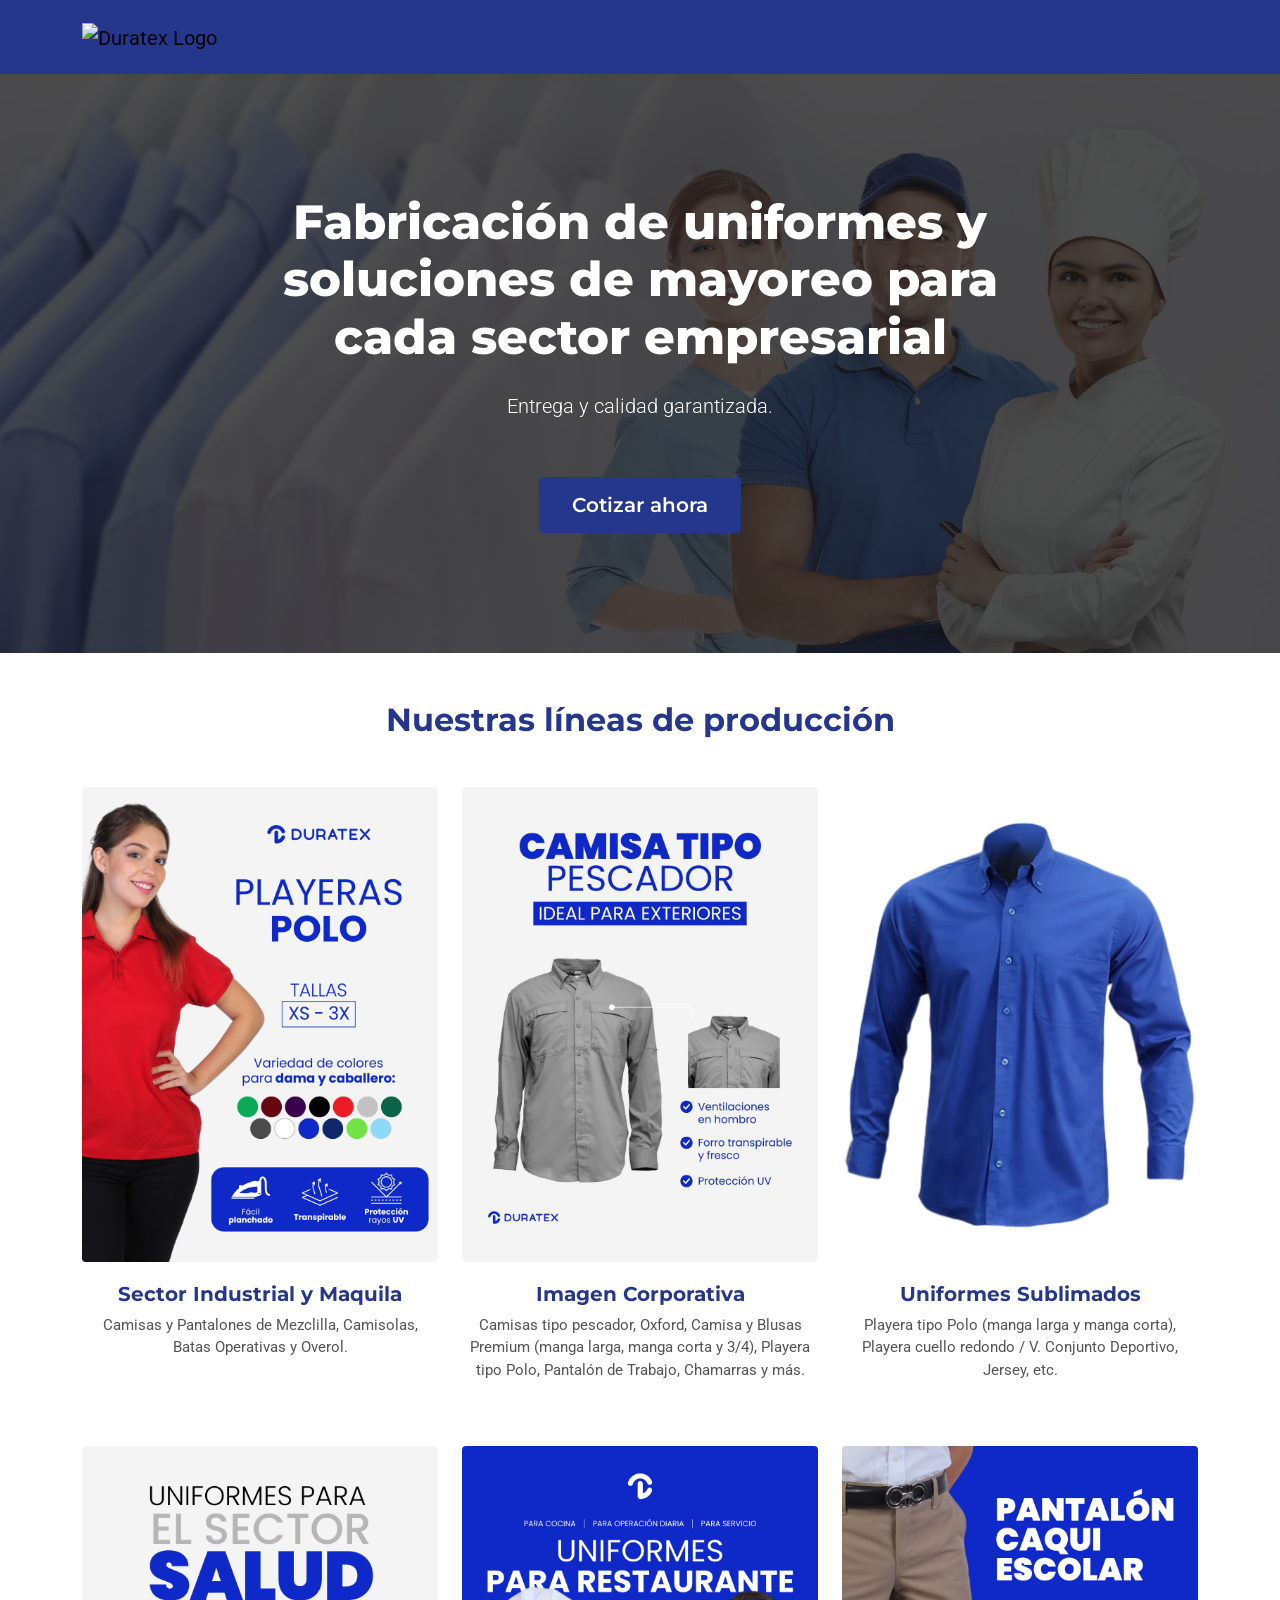
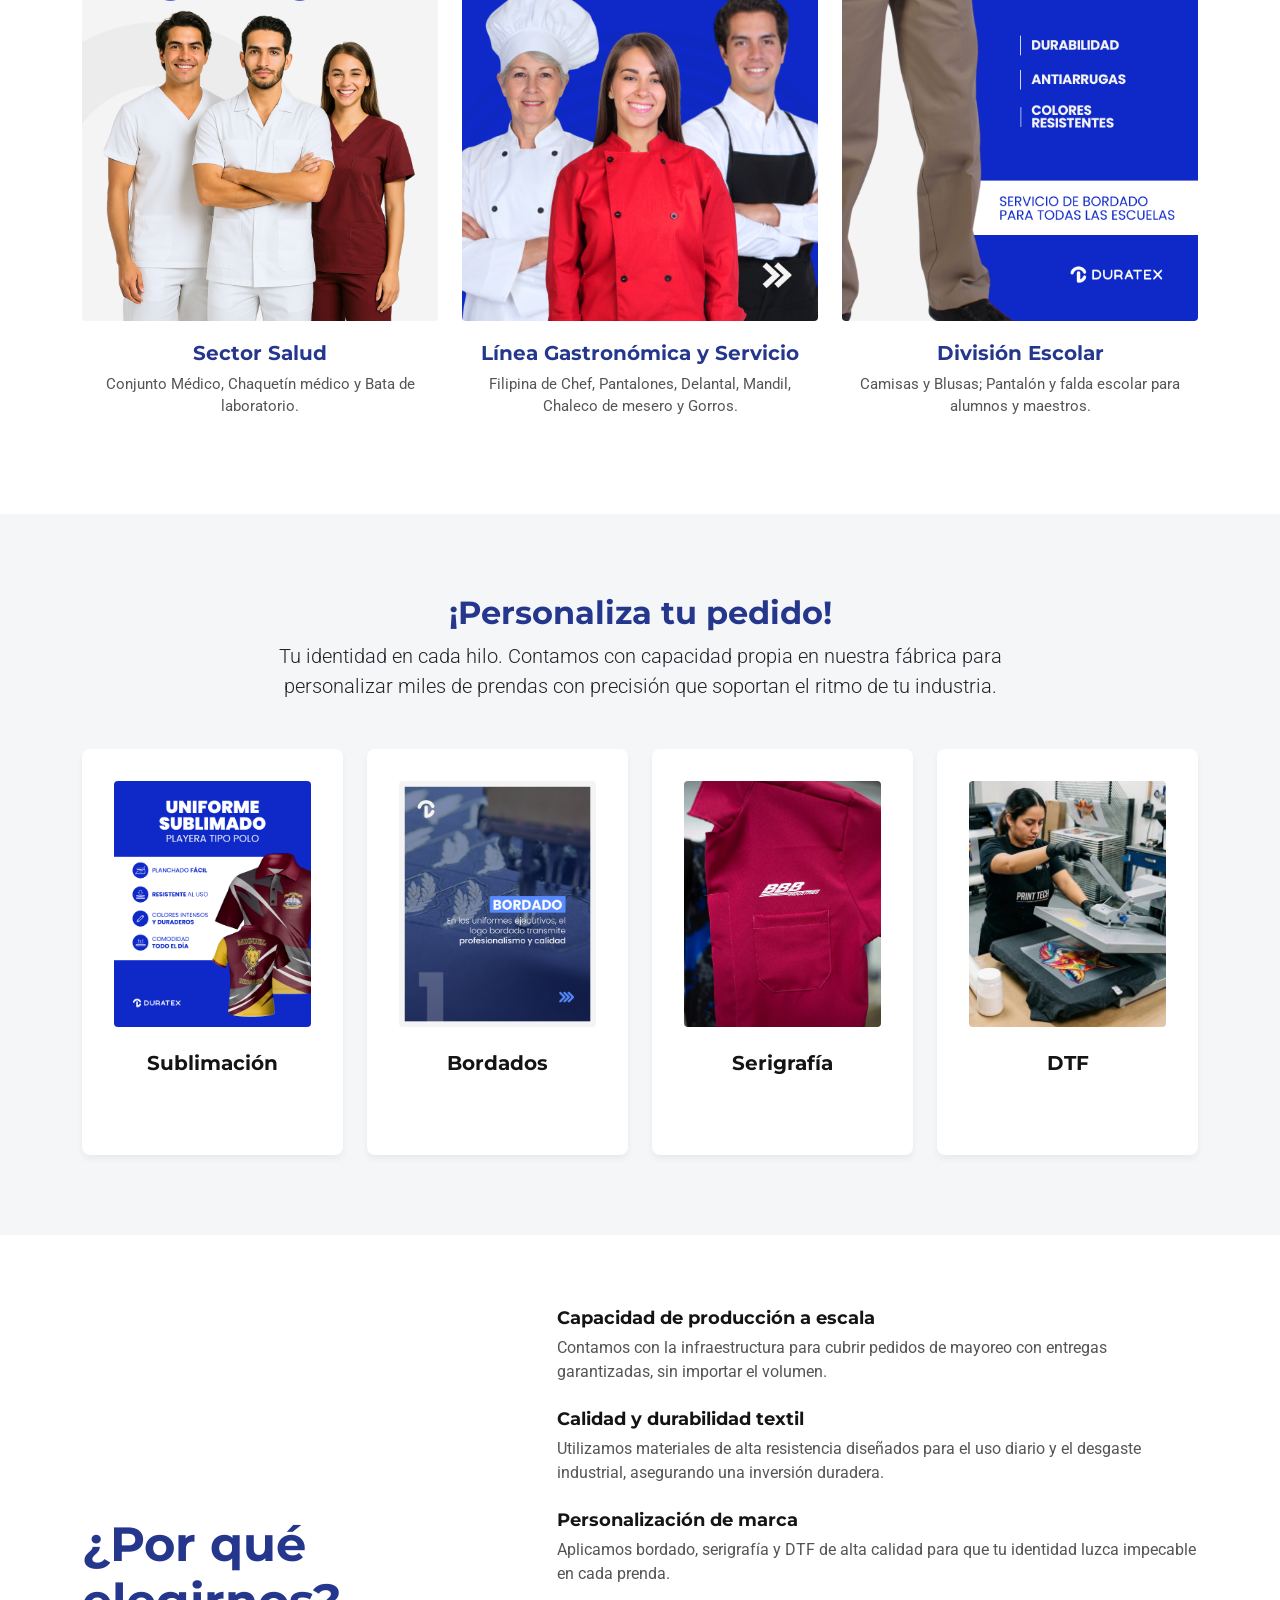
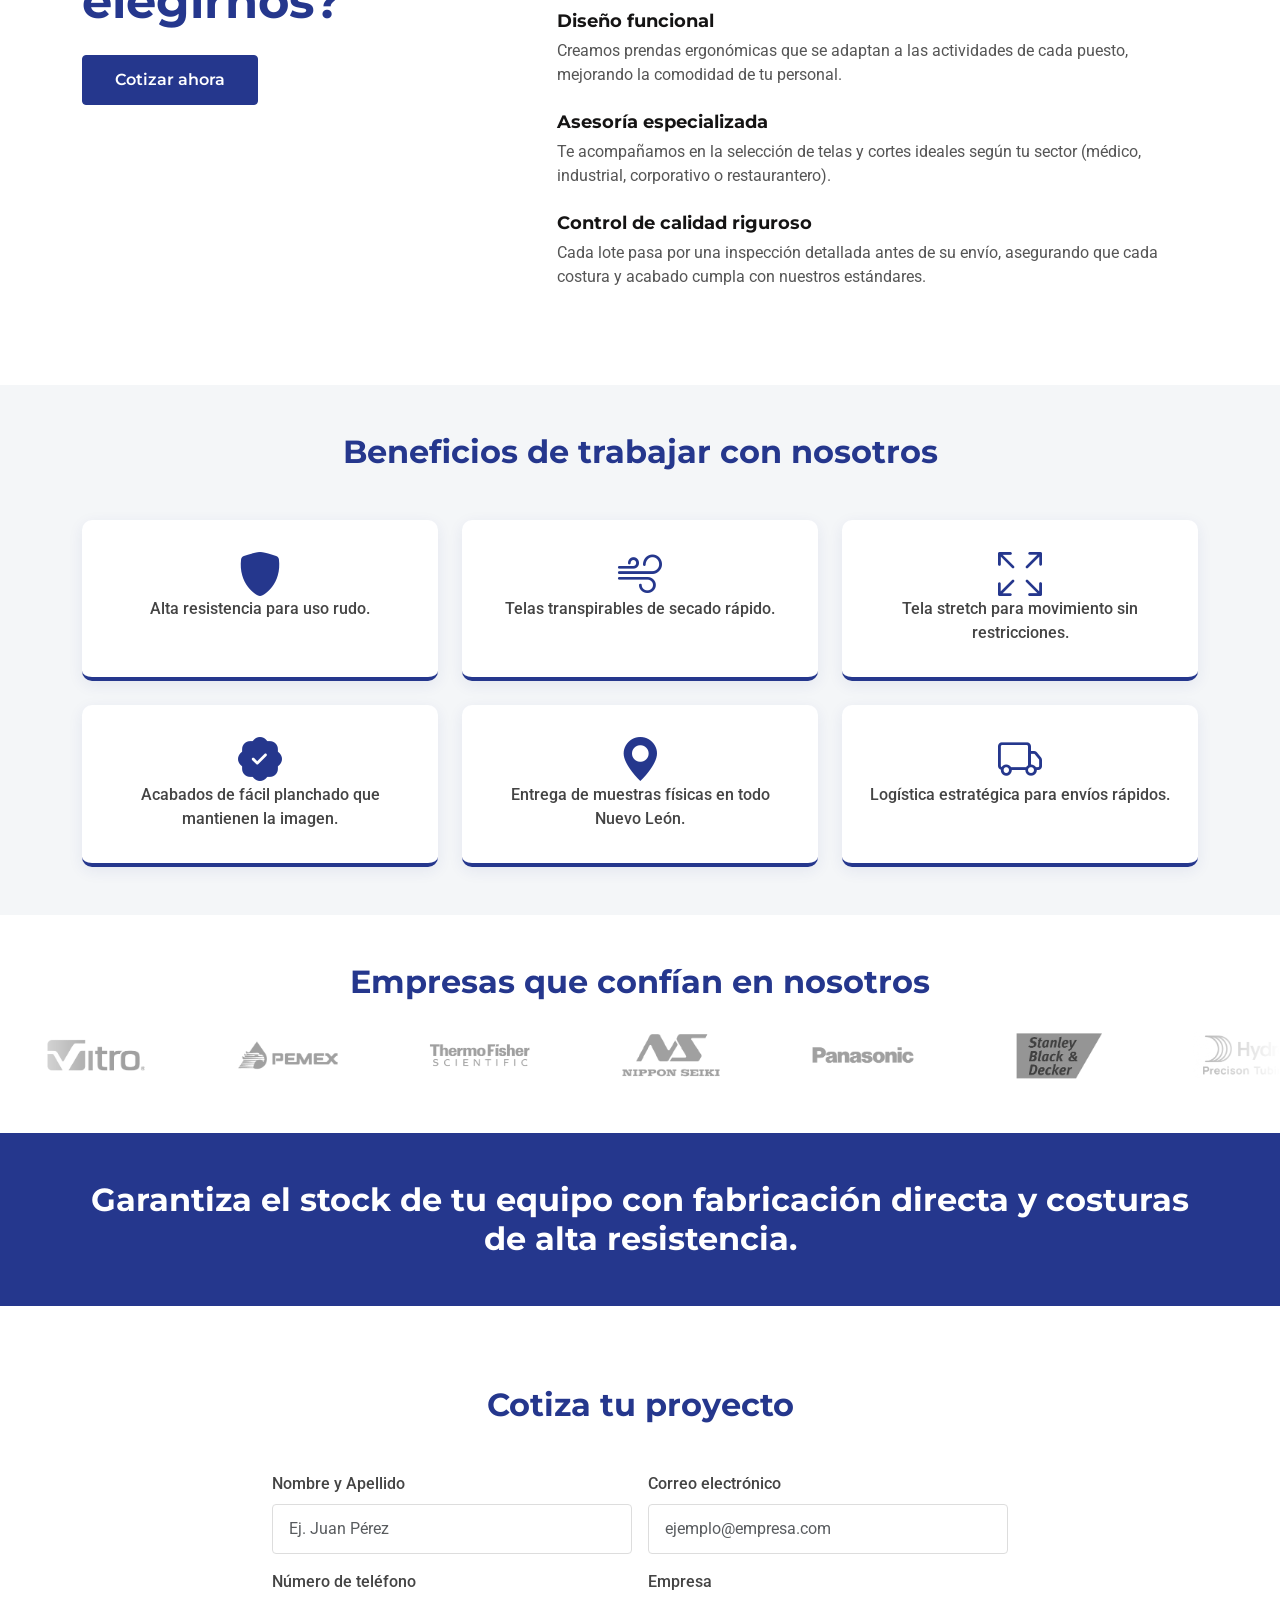
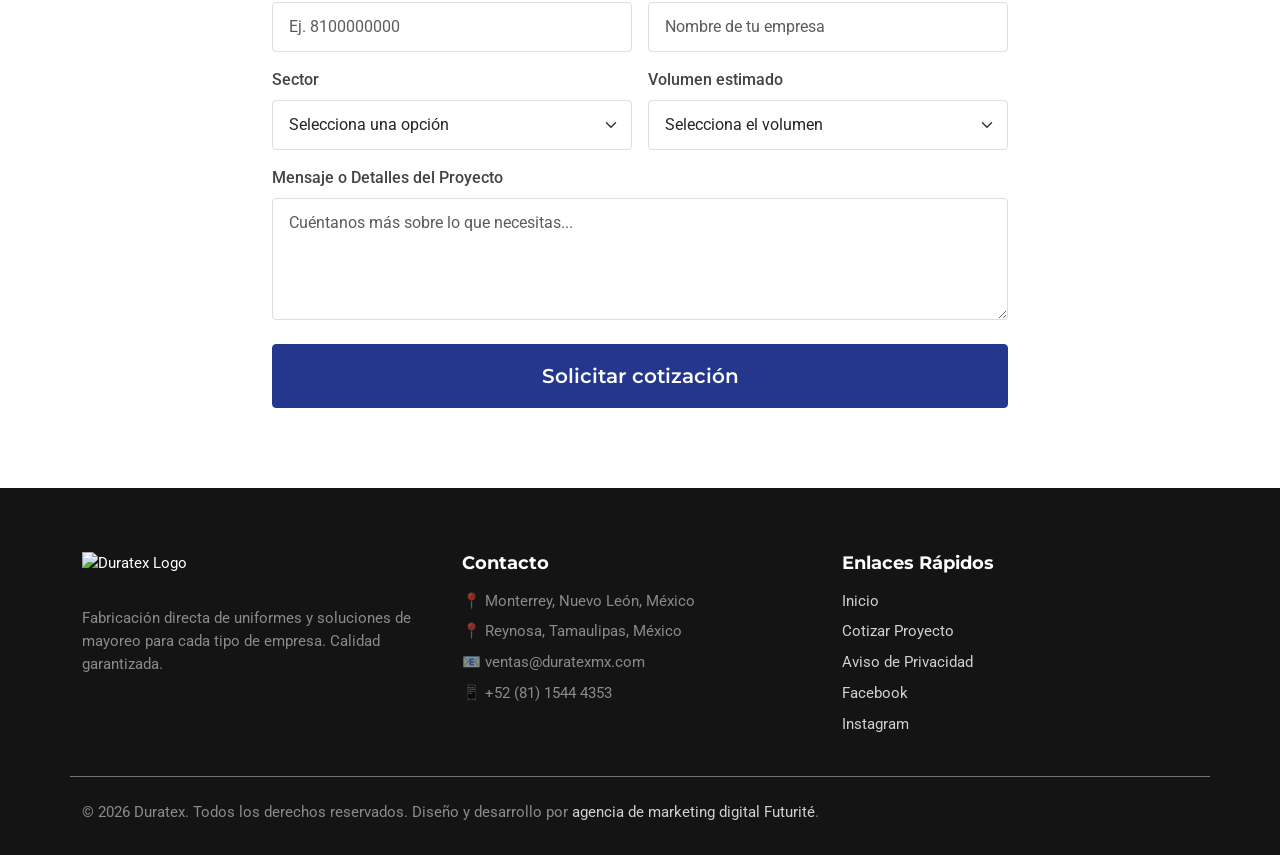
==== index.html @ 04094e7e "ajustes de textos y nueva seccion" ====
<!DOCTYPE html>
<html lang="es">

<head>
    <meta charset="UTF-8">
    <meta name="viewport" content="width=device-width, initial-scale=1.0">
    <title>Duratex - Fabricación de uniformes y soluciones de mayoreo</title>
    <!-- Bootstrap 5 CSS -->
    <link href="https://cdn.jsdelivr.net/npm/bootstrap@5.3.2/dist/css/bootstrap.min.css" rel="stylesheet"
        integrity="sha384-T3c6CoIi6uLrA9TneNEoa7RxnatzjcDSCmG1MXxSR1GAsXEV/Dwwykc2MPK8M2HN" crossorigin="anonymous">
    <!-- Custom CSS -->
    <link rel="stylesheet" href="styles.css">
    <!-- Bootstrap Icons -->
    <link rel="stylesheet" href="https://cdn.jsdelivr.net/npm/bootstrap-icons@1.11.3/font/bootstrap-icons.min.css">
    <!-- Fast loading, SEO metadata can go here -->
    <meta name="description"
        content="Duratex - Especialistas en uniformes corporativos, industriales, gastronómicos y escolares. Fabricación directa con altos estándares de calidad.">
</head>

<body>

    <!-- Header / Navbar -->
    <nav class="navbar navbar-expand-lg sticky-top">
        <div class="container d-flex justify-content-center justify-content-lg-start">
            <a class="navbar-brand" href="index.html">
                <img src="https://static.wixstatic.com/media/da305d_9ef8af0e39094762b3a1e3dd857070a4~mv2.png/v1/fill/w_213,h_38,al_c,q_85,usm_0.66_1.00_0.01,enc_avif,quality_auto/duratex%20blanco.png"
                    alt="Duratex Logo" height="38">
            </a>
        </div>
    </nav>

    <!-- 1. Hero Section -->
    <section class="hero-section">
        <div class="hero-overlay"></div>
        <div class="container hero-content">
            <div class="row justify-content-center">
                <div class="col-lg-10 col-xl-8">
                    <h1>Fabricación de uniformes y soluciones de mayoreo para cada sector empresarial</h1>
                    <p class="lead">Entrega y calidad garantizada.</p>
                    <a href="#cotizacion" class="btn btn-primary btn-lg mt-3 js-scroll-trigger">Cotizar ahora</a>
                </div>
            </div>
        </div>
    </section>

    <!-- 2. Nuestras líneas de producción -->
    <section class="py-5 bg-white">
        <div class="container">
            <div class="section-title">
                <h2>Nuestras líneas de producción</h2>
            </div>

            <!-- First Row: 3 columns -->
            <div class="row justify-content-center">
                <div class="col-md-4 category-card">
                    <img src="img/industrial-maquila.webp" alt="Sector Industrial y Maquila">
                    <h3>Sector Industrial y Maquila</h3>
                    <p>Camisas y Pantalones de Mezclilla, Camisolas, Batas Operativas y Overol.</p>
                </div>
                <div class="col-md-4 category-card">
                    <img src="img/imagen-corporativa.webp" alt="Imagen Corporativa">
                    <h3>Imagen Corporativa</h3>
                    <p>Camisas tipo pescador, Oxford, Camisa y Blusas Premium (manga larga, manga corta y 3/4), Playera
                        tipo Polo, Pantalón de Trabajo, Chamarras y más.</p>
                </div>
                <div class="col-md-4 category-card">
                    <img src="img/premium-oxford.webp" alt="Uniformes Sublimados">
                    <h3>Uniformes Sublimados</h3>
                    <p>Playera tipo Polo (manga larga y manga corta), Playera cuello redondo / V. Conjunto Deportivo,
                        Jersey, etc.</p>
                </div>
            </div>

            <!-- Second Row: 2 columns centered -->
            <div class="row justify-content-center mt-3">
                <div class="col-md-4 category-card">
                    <img src="img/sector-salud.webp" alt="Sector Salud">
                    <h3>Sector Salud</h3>
                    <p>Conjunto Médico, Chaquetín médico y Bata de laboratorio.</p>
                </div>
                <div class="col-md-4 category-card">
                    <img src="img/gastronomica.webp" alt="Línea Gastronómica y Servicios">
                    <h3>Línea Gastronómica y Servicio</h3>
                    <p>Filipina de Chef, Pantalones, Delantal, Mandil, Chaleco de mesero y Gorros.</p>
                </div>
                <div class="col-md-4 category-card">
                    <img src="img/escolar.webp" alt="División Escolar">
                    <h3>División Escolar</h3>
                    <p>Camisas y Blusas; Pantalón y falda escolar para alumnos y maestros.</p>
                </div>
            </div>
        </div>
    </section>

    <!-- 3. ¡Personaliza tu pedido! -->
    <section class="customization-section">
        <div class="container">
            <div class="section-title">
                <h2>¡Personaliza tu pedido!</h2>
                <p class="lead text-dark mx-auto" style="max-width: 800px;">
                    Tu identidad en cada hilo. Contamos con capacidad propia en nuestra fábrica para personalizar miles
                    de prendas con precisión que soportan el ritmo de tu industria.
                </p>
            </div>
            <div class="row g-4">
                <div class="col-md-3">
                    <div class="customization-card">
                        <img src="img/sublimacion.webp" alt="Sublimación">
                        <h3>Sublimación</h3>
                    </div>
                </div>
                <div class="col-md-3">
                    <div class="customization-card">
                        <img src="img/bordados.webp" alt="Bordados">
                        <h3>Bordados</h3>
                    </div>
                </div>
                <div class="col-md-3">
                    <div class="customization-card">
                        <img src="img/serigrafia.webp" alt="Serigrafía">
                        <h3>Serigrafía</h3>
                    </div>
                </div>
                <div class="col-md-3">
                    <div class="customization-card">
                        <img src="img/dtf.webp" alt="DTF">
                        <h3>DTF</h3>
                    </div>
                </div>
            </div>
        </div>
    </section>

    <!-- 4. ¿Por qué elegirnos? -->
    <section class="py-5 bg-white">
        <div class="container py-lg-4">
            <div class="row align-items-center">
                <div class="col-lg-5 mb-5 mb-lg-0 text-center text-lg-start">
                    <h2 class="display-5 fw-bold text-primary mb-4">¿Por qué<br>elegirnos?</h2>
                    <a href="#cotizacion" class="btn btn-primary js-scroll-trigger">Cotizar ahora</a>
                </div>
                <div class="col-lg-7">
                    <ul class="why-us-list">
                        <li class="why-us-item">
                            <h4>Capacidad de producción a escala</h4>
                            <p>Contamos con la infraestructura para cubrir pedidos de mayoreo con entregas garantizadas,
                                sin importar el volumen.</p>
                        </li>
                        <li class="why-us-item">
                            <h4>Calidad y durabilidad textil</h4>
                            <p>Utilizamos materiales de alta resistencia diseñados para el uso diario y el desgaste
                                industrial, asegurando una inversión duradera.</p>
                        </li>
                        <li class="why-us-item">
                            <h4>Personalización de marca</h4>
                            <p>Aplicamos bordado, serigrafía y DTF de alta calidad para que tu identidad luzca impecable
                                en cada prenda.</p>
                        </li>
                        <li class="why-us-item">
                            <h4>Diseño funcional</h4>
                            <p>Creamos prendas ergonómicas que se adaptan a las actividades de cada puesto, mejorando la
                                comodidad de tu personal.</p>
                        </li>
                        <li class="why-us-item">
                            <h4>Asesoría especializada</h4>
                            <p>Te acompañamos en la selección de telas y cortes ideales según tu sector (médico,
                                industrial, corporativo o restaurantero).</p>
                        </li>
                        <li class="why-us-item">
                            <h4>Control de calidad riguroso</h4>
                            <p>Cada lote pasa por una inspección detallada antes de su envío, asegurando que cada
                                costura y acabado cumpla con nuestros estándares.</p>
                        </li>
                    </ul>
                </div>
            </div>
        </div>
    </section>

    <!-- 4.2 Beneficios de trabajar con nosotros -->
    <section class="benefits-section py-5">
        <div class="container">
            <div class="section-title">
                <h2>Beneficios de trabajar con nosotros</h2>
            </div>
            <div class="row g-4 justify-content-center">
                <div class="col-md-4 col-sm-6">
                    <div class="benefit-card">
                        <i class="bi bi-shield-fill benefit-icon"></i>
                        <p>Alta resistencia para uso rudo.</p>
                    </div>
                </div>
                <div class="col-md-4 col-sm-6">
                    <div class="benefit-card">
                        <i class="bi bi-wind benefit-icon"></i>
                        <p>Telas transpirables de secado rápido.</p>
                    </div>
                </div>
                <div class="col-md-4 col-sm-6">
                    <div class="benefit-card">
                        <i class="bi bi-arrows-fullscreen benefit-icon"></i>
                        <p>Tela stretch para movimiento sin restricciones.</p>
                    </div>
                </div>
                <div class="col-md-4 col-sm-6">
                    <div class="benefit-card">
                        <i class="bi bi-patch-check-fill benefit-icon"></i>
                        <p>Acabados de fácil planchado que mantienen la imagen.</p>
                    </div>
                </div>
                <div class="col-md-4 col-sm-6">
                    <div class="benefit-card">
                        <i class="bi bi-geo-alt-fill benefit-icon"></i>
                        <p>Entrega de muestras físicas en todo Nuevo León.</p>
                    </div>
                </div>
                <div class="col-md-4 col-sm-6">
                    <div class="benefit-card">
                        <i class="bi bi-truck benefit-icon"></i>
                        <p>Logística estratégica para envíos rápidos.</p>
                    </div>
                </div>
            </div>
        </div>
    </section>

    <!-- 4.5 Carrusel de Clientes / Logos -->
    <section class="logos-carousel-section py-5">
        <div class="container">
            <div class="section-title mb-4">
                <h2>Empresas que confían en nosotros</h2>
            </div>
        </div>
        <div class="logos-track-wrapper">
            <div class="logos-track">
                <!-- Original set -->
                <div class="logo-slide"><img src="img/logos/duratex-logo-1.webp" alt="Cliente 1"></div>
                <div class="logo-slide"><img src="img/logos/duratex-logo-2.webp" alt="Cliente 2"></div>
                <div class="logo-slide"><img src="img/logos/duratex-logo-3.webp" alt="Cliente 3"></div>
                <div class="logo-slide"><img src="img/logos/duratex-logo-4.webp" alt="Cliente 4"></div>
                <div class="logo-slide"><img src="img/logos/duratex-logo-5.webp" alt="Cliente 5"></div>
                <div class="logo-slide"><img src="img/logos/duratex-logo-6.webp" alt="Cliente 6"></div>
                <div class="logo-slide"><img src="img/logos/duratex-logo-7.webp" alt="Cliente 7"></div>
                <div class="logo-slide"><img src="img/logos/duratex-logo-8.webp" alt="Cliente 8"></div>
                <div class="logo-slide"><img src="img/logos/duratex-logo-9.webp" alt="Cliente 9"></div>
                <div class="logo-slide"><img src="img/logos/duratex-logo-10.webp" alt="Cliente 10"></div>
                <div class="logo-slide"><img src="img/logos/duratex-logo-11.webp" alt="Cliente 11"></div>
                <div class="logo-slide"><img src="img/logos/duratex-logo-12.webp" alt="Cliente 12"></div>
                <div class="logo-slide"><img src="img/logos/duratex-logo-13.webp" alt="Cliente 13"></div>
                <div class="logo-slide"><img src="img/logos/duratex-logo-14.webp" alt="Cliente 14"></div>
                <!-- Duplicated set for seamless loop -->
                <div class="logo-slide"><img src="img/logos/duratex-logo-1.webp" alt="Cliente 1"></div>
                <div class="logo-slide"><img src="img/logos/duratex-logo-2.webp" alt="Cliente 2"></div>
                <div class="logo-slide"><img src="img/logos/duratex-logo-3.webp" alt="Cliente 3"></div>
                <div class="logo-slide"><img src="img/logos/duratex-logo-4.webp" alt="Cliente 4"></div>
                <div class="logo-slide"><img src="img/logos/duratex-logo-5.webp" alt="Cliente 5"></div>
                <div class="logo-slide"><img src="img/logos/duratex-logo-6.webp" alt="Cliente 6"></div>
                <div class="logo-slide"><img src="img/logos/duratex-logo-7.webp" alt="Cliente 7"></div>
                <div class="logo-slide"><img src="img/logos/duratex-logo-8.webp" alt="Cliente 8"></div>
                <div class="logo-slide"><img src="img/logos/duratex-logo-9.webp" alt="Cliente 9"></div>
                <div class="logo-slide"><img src="img/logos/duratex-logo-10.webp" alt="Cliente 10"></div>
                <div class="logo-slide"><img src="img/logos/duratex-logo-11.webp" alt="Cliente 11"></div>
                <div class="logo-slide"><img src="img/logos/duratex-logo-12.webp" alt="Cliente 12"></div>
                <div class="logo-slide"><img src="img/logos/duratex-logo-13.webp" alt="Cliente 13"></div>
                <div class="logo-slide"><img src="img/logos/duratex-logo-14.webp" alt="Cliente 14"></div>
            </div>
        </div>
    </section>

    <!-- 5. Cintillo de Garantía -->
    <section class="guarantee-banner">
        <div class="container">
            <h2>Garantiza el stock de tu equipo con fabricación directa y costuras de alta resistencia.</h2>
        </div>
    </section>

    <!-- 6. Formulario de Cotización -->
    <section id="cotizacion" class="contact-section text-center text-md-start">
        <div class="container">
            <div class="section-title">
                <h2>Cotiza tu proyecto</h2>
            </div>
            <div class="row justify-content-center mt-4">
                <div class="col-lg-8 text-start">
                    <!-- Form prepared with ID and Action but handled by JS -->
                    <form id="quoteForm" action="procesar.php" method="POST" novalidate>
                        <div class="row g-3">
                            <div class="col-md-6">
                                <label for="nombre" class="form-label">Nombre y Apellido</label>
                                <input type="text" class="form-control" id="nombre" name="nombre"
                                    placeholder="Ej. Juan Pérez">
                                <div class="invalid-feedback">Por favor ingresa tu nombre.</div>
                            </div>
                            <div class="col-md-6">
                                <label for="email" class="form-label">Correo electrónico</label>
                                <input type="email" class="form-control" id="email" name="email"
                                    placeholder="ejemplo@empresa.com">
                                <div class="invalid-feedback">Por favor ingresa un correo electrónico válido.</div>
                            </div>
                            <div class="col-md-6">
                                <label for="telefono" class="form-label">Número de teléfono</label>
                                <input type="tel" class="form-control" id="telefono" name="telefono"
                                    placeholder="Ej. 8100000000">
                                <div class="invalid-feedback">Ingresa un número de 10 dígitos.</div>
                            </div>
                            <div class="col-md-6">
                                <label for="empresa" class="form-label">Empresa</label>
                                <input type="text" class="form-control" id="empresa" name="empresa"
                                    placeholder="Nombre de tu empresa">
                                <div class="invalid-feedback">Por favor ingresa el nombre de tu empresa.</div>
                            </div>
                            <div class="col-md-6">
                                <label for="sector" class="form-label">Sector</label>
                                <select class="form-select" id="sector" name="sector">
                                    <option value="" selected disabled>Selecciona una opción</option>
                                    <option value="Industrial">Industrial y Maquila</option>
                                    <option value="Corporativo">Imagen Corporativa</option>
                                    <option value="Salud">Sector Salud</option>
                                    <option value="Gastronomico">Línea Gastronómica</option>
                                    <option value="Escolar">División Escolar</option>
                                    <option value="Otro">Otro</option>
                                </select>
                                <div class="invalid-feedback">Por favor selecciona tu sector.</div>
                            </div>
                            <div class="col-md-6">
                                <label for="volumen" class="form-label">Volumen estimado</label>
                                <select class="form-select" id="volumen" name="volumen">
                                    <option value="" selected disabled>Selecciona el volumen</option>
                                    <option value="30-100">30 a 100 unidades (Mínimo)</option>
                                    <option value="101-500">101 a 500 unidades</option>
                                    <option value="501-1000">501 a 1,000 unidades</option>
                                    <option value="1000+">Más de 1,000 unidades</option>
                                </select>
                                <div class="invalid-feedback">Selecciona el volumen estimado.</div>
                            </div>
                            <div class="col-12">
                                <label for="mensaje" class="form-label">Mensaje o Detalles del Proyecto</label>
                                <textarea class="form-control" id="mensaje" name="mensaje" rows="4"
                                    placeholder="Cuéntanos más sobre lo que necesitas..."></textarea>
                                <!-- Textarea can be optional but good to have feedback just in case -->
                                <div class="invalid-feedback">Si tienes más detalles, escríbelos aquí.</div>
                            </div>
                            <div class="col-12 text-center mt-4">
                                <button type="submit" id="submitBtn" class="btn btn-primary w-100 py-3 fs-5">Solicitar
                                    cotización</button>
                            </div>
                        </div>
                    </form>
                </div>
            </div>
        </div>
    </section>

    <!-- Footer -->
    <footer class="footer">
        <div class="container">
            <div class="row gy-4">
                <div class="col-lg-4 col-md-6">
                    <img src="https://static.wixstatic.com/media/da305d_9ef8af0e39094762b3a1e3dd857070a4~mv2.png/v1/fill/w_213,h_38,al_c,q_85,usm_0.66_1.00_0.01,enc_avif,quality_auto/duratex%20blanco.png"
                        alt="Duratex Logo" class="footer-logo">
                    <p class="text-white-50 mt-3">Fabricación directa de uniformes y soluciones de mayoreo para cada
                        tipo de empresa. Calidad garantizada.</p>
                </div>
                <div class="col-lg-4 col-md-6">
                    <h5 class="mb-3">Contacto</h5>
                    <ul class="list-unstyled text-white-50">
                        <li class="mb-2">📍 Monterrey, Nuevo León, México</li>
                        <li class="mb-2">📍 Reynosa, Tamaulipas, México</li>
                        <li class="mb-2">📧 ventas@duratexmx.com</li>
                        <li class="mb-2">📱 +52 (81) 1544 4353</li>
                    </ul>
                </div>
                <div class="col-lg-4 col-md-12">
                    <h5 class="mb-3">Enlaces Rápidos</h5>
                    <ul class="list-unstyled">
                        <li class="mb-2"><a href="index.html">Inicio</a></li>
                        <li class="mb-2"><a href="index.html#cotizacion">Cotizar Proyecto</a></li>
                        <li class="mb-2"><a href="#">Aviso de Privacidad</a></li>
                        <li class="mb-2"><a target="_blank"
                                href="https://www.facebook.com/DURATEXUNIFORMES">Facebook</a></li>
                        <li class="mb-2">
                            <a target="_blank"
                                href="https://www.instagram.com/uniformesduratex?igsh=bTkwYmN0bmVzcnoz">Instagram</a>
                        </li>
                    </ul>
                </div>
            </div>
            <div class="row mt-4 pt-4 border-top border-secondary">
                <div class="col-12 text-center text-white-50 text-md-start">
                    <p class="mb-0">&copy; 2026 Duratex. Todos los derechos reservados. Diseño y desarrollo por <a
                            href="https://futurite.com" target="_blank">agencia de marketing digital Futurité</a>.</p>
                </div>
            </div>
        </div>
    </footer>

    <!-- Bootstrap 5 JS -->
    <script src="https://cdn.jsdelivr.net/npm/bootstrap@5.3.2/dist/js/bootstrap.bundle.min.js"
        integrity="sha384-C6RzsynM9kWDrMNeT87bh95OGNyZPhcTNXj1NW7RuBCsyN/o0jlpcV8Qyq46cDfL"
        crossorigin="anonymous"></script>

    <!-- Custom JS (Logic and Validation) -->
    <script src="main.js"></script>
</body>

</html>
---- styles.css ----
/* Google Fonts: Montserrat (Headings) & Roboto (Body) */
@import url('https://fonts.googleapis.com/css2?family=Montserrat:wght@400;500;600;700;800&family=Roboto:wght@300;400;500;700&display=swap');

:root {
  /* Brand Colors Extracted from duratexmx.com */
  --brand-primary: #25378d;
  /* The primary blue/teal */
  --brand-primary-hover: #1e3d52;
  --brand-secondary: #f4f6f8;
  /* Light gray for sections */
  --brand-dark: #151414;
  /* Dark for footer/overlays */
  --brand-accent: #116dff;
  /* Accent blue if needed */

  --font-heading: 'Montserrat', sans-serif;
  --font-body: 'Roboto', sans-serif;
}

body {
  font-family: var(--font-body);
  color: #333;
  -webkit-font-smoothing: antialiased;
}

h1,
h2,
h3,
h4,
h5,
h6 {
  font-family: var(--font-heading);
  font-weight: 700;
  color: var(--brand-dark);
}

/* Custom Utilities Overrides */
.text-primary {
  color: var(--brand-primary) !important;
}

.bg-primary {
  background-color: var(--brand-primary) !important;
}

.bg-light-blue {
  background-color: #f0f4f8;
  /* Very light version of primary */
}

.btn-primary {
  background-color: var(--brand-primary);
  border-color: var(--brand-primary);
  font-family: var(--font-heading);
  font-weight: 600;
  padding: 0.75rem 2rem;
  transition: all 0.3s ease;
  border-radius: 4px;
  /* Slightly square for industrial feel */
}

.btn-primary:hover,
.btn-primary:focus,
.btn-primary:active {
  background-color: var(--brand-primary-hover) !important;
  border-color: var(--brand-primary-hover) !important;
  box-shadow: 0 4px 12px rgba(43, 86, 114, 0.3);
}

/* Navbar */
.navbar {
  background-color: var(--brand-primary);
  padding: 1rem 0;
}

/* Hero Section */
.hero-section {
  position: relative;
  background-image: url('img/duratex-hero.webp');
  /* Temporary industrial-ish placeholder */
  background-size: cover;
  background-position: center;
  color: white;
  padding: 120px 0;
  text-align: center;
}

.hero-overlay {
  position: absolute;
  top: 0;
  left: 0;
  width: 100%;
  height: 100%;
  background-color: rgba(21, 20, 20, 0.75);
  /* Dark overlay */
  z-index: 1;
}

.hero-content {
  position: relative;
  z-index: 2;
}

.hero-content h1 {
  color: white;
  font-weight: 800;
  margin-bottom: 1.5rem;
  font-size: 3rem;
}

.hero-content p.lead {
  font-size: 1.25rem;
  font-weight: 300;
  margin-bottom: 2.5rem;
}

@media (max-width: 768px) {
  .hero-content h1 {
    font-size: 2.25rem;
  }
}

/* Section Titles */
.section-title {
  margin-bottom: 3rem;
  text-align: center;
}

.section-title h2 {
  color: var(--brand-primary);
}

/* Category Cards */
.category-card {
  text-align: center;
  margin-bottom: 2rem;
}

.category-card img {
  width: 100%;
  height: auto;
  aspect-ratio: 3/4;
  /* Vertical rectangles */
  object-fit: cover;
  margin-bottom: 1.25rem;
  border-radius: 4px;
}

.category-card h3 {
  font-size: 1.25rem;
  color: var(--brand-primary);
  margin-bottom: 0.5rem;
}

.category-card p {
  font-size: 0.95rem;
  color: #555;
}

/* Personaliza tu pedido Section */
.customization-section {
  background-color: var(--brand-secondary);
  padding: 5rem 0;
}

.customization-card {
  text-align: center;
  margin-bottom: 2rem;
  background: white;
  padding: 2rem;
  border-radius: 8px;
  box-shadow: 0 4px 6px rgba(0, 0, 0, 0.05);
  height: 100%;
  /* Equal height */
}

.customization-card img {
  width: 100%;
  height: auto;
  aspect-ratio: 4/5;
  /* Vertical rectangles like original images */
  object-fit: cover;
  margin-bottom: 1.5rem;
  border-radius: 4px;
}

.customization-card h3 {
  font-size: 1.25rem;
  margin-bottom: 1rem;
}

/* Por qué elegirnos */
.why-us-list {
  list-style: none;
  padding-left: 0;
}

.why-us-item {
  margin-bottom: 1.5rem;
}

.why-us-item h4 {
  font-size: 1.1rem;
  margin-bottom: 0.5rem;
  font-weight: 700;
}

.why-us-item p {
  color: #555;
  margin-bottom: 0;
}

/* Beneficios Section */
.benefits-section {
  background-color: var(--brand-secondary);
}

.benefit-card {
  background: #fff;
  border-radius: 10px;
  padding: 2rem 1.5rem;
  text-align: center;
  height: 100%;
  box-shadow: 0 4px 15px rgba(37, 55, 141, 0.08);
  border-bottom: 4px solid var(--brand-primary);
  transition: transform 0.25s ease, box-shadow 0.25s ease;
}

.benefit-card:hover {
  transform: translateY(-6px);
  box-shadow: 0 10px 25px rgba(37, 55, 141, 0.15);
}

.benefit-icon {
  font-size: 2.75rem;
  margin-bottom: 1rem;
  line-height: 1;
  color: var(--brand-primary);
}

.benefit-card p {
  font-size: 1rem;
  color: #444;
  margin-bottom: 0;
  font-weight: 500;
  line-height: 1.5;
}

/* Logos Carousel */
.logos-carousel-section {
  background-color: #fff;
  overflow: hidden;
}

.logos-track-wrapper {
  position: relative;
  overflow: hidden;
  /* Fade edges for a polished look */
  -webkit-mask-image: linear-gradient(to right, transparent 0%, black 8%, black 92%, transparent 100%);
  mask-image: linear-gradient(to right, transparent 0%, black 8%, black 92%, transparent 100%);
}

.logos-track {
  display: flex;
  width: max-content;
  animation: logos-scroll 40s linear infinite;
}

.logos-track:hover {
  animation-play-state: paused;
}

.logo-slide {
  display: flex;
  align-items: center;
  justify-content: center;
  padding: 0 2.5rem;
  flex-shrink: 0;
}

.logo-slide img {
  height: 60px;
  width: auto;
  max-width: 150px;
  object-fit: contain;
  opacity: 1;
}

@keyframes logos-scroll {
  0% { transform: translateX(0); }
  100% { transform: translateX(-50%); }
}

/* Guarantee Banner */
.guarantee-banner {
  background-color: var(--brand-primary);
  color: white;
  padding: 3rem 0;
  text-align: center;
}

.guarantee-banner h2 {
  color: white;
  margin-bottom: 0;
  font-weight: 700;
}

/* Contact Form */
.contact-section {
  padding: 5rem 0;
  background-color: #fff;
}

.form-control,
.form-select {
  border-radius: 4px;
  padding: 0.75rem 1rem;
  border: 1px solid #ddd;
}

.form-control:focus,
.form-select:focus {
  border-color: var(--brand-primary);
  box-shadow: 0 0 0 0.25rem rgba(43, 86, 114, 0.25);
}

.form-label {
  font-weight: 500;
  color: #444;
}

/* Invalid form state feedback */
.is-invalid {
  border-color: #dc3545 !important;
}

/* Footer / Thank you page tweaks */
.thank-you-wrapper {
  min-height: calc(100vh - 70px);
  /* Adjust for navbar height approx */
  display: flex;
  align-items: center;
  justify-content: center;
  text-align: center;
  background-color: var(--brand-secondary);
}

.thank-you-card {
  background: white;
  padding: 3rem;
  border-radius: 8px;
  box-shadow: 0 10px 30px rgba(0, 0, 0, 0.05);
  max-width: 600px;
  width: 100%;
}

.thank-you-icon {
  font-size: 4rem;
  color: var(--brand-primary);
  margin-bottom: 1.5rem;
}

/* Footer */
.footer {
  background-color: var(--brand-dark);
  color: #fff;
  padding: 4rem 0 2rem;
  font-size: 0.95rem;
}

.footer h5 {
  color: #fff;
  font-size: 1.1rem;
  font-weight: 700;
}

.footer a {
  color: #fff;
  text-decoration: none;
  opacity: 0.8;
  transition: opacity 0.3s;
}

.footer a:hover {
  opacity: 1;
}

.footer-logo {
  height: 40px;
  margin-bottom: 1rem;
}
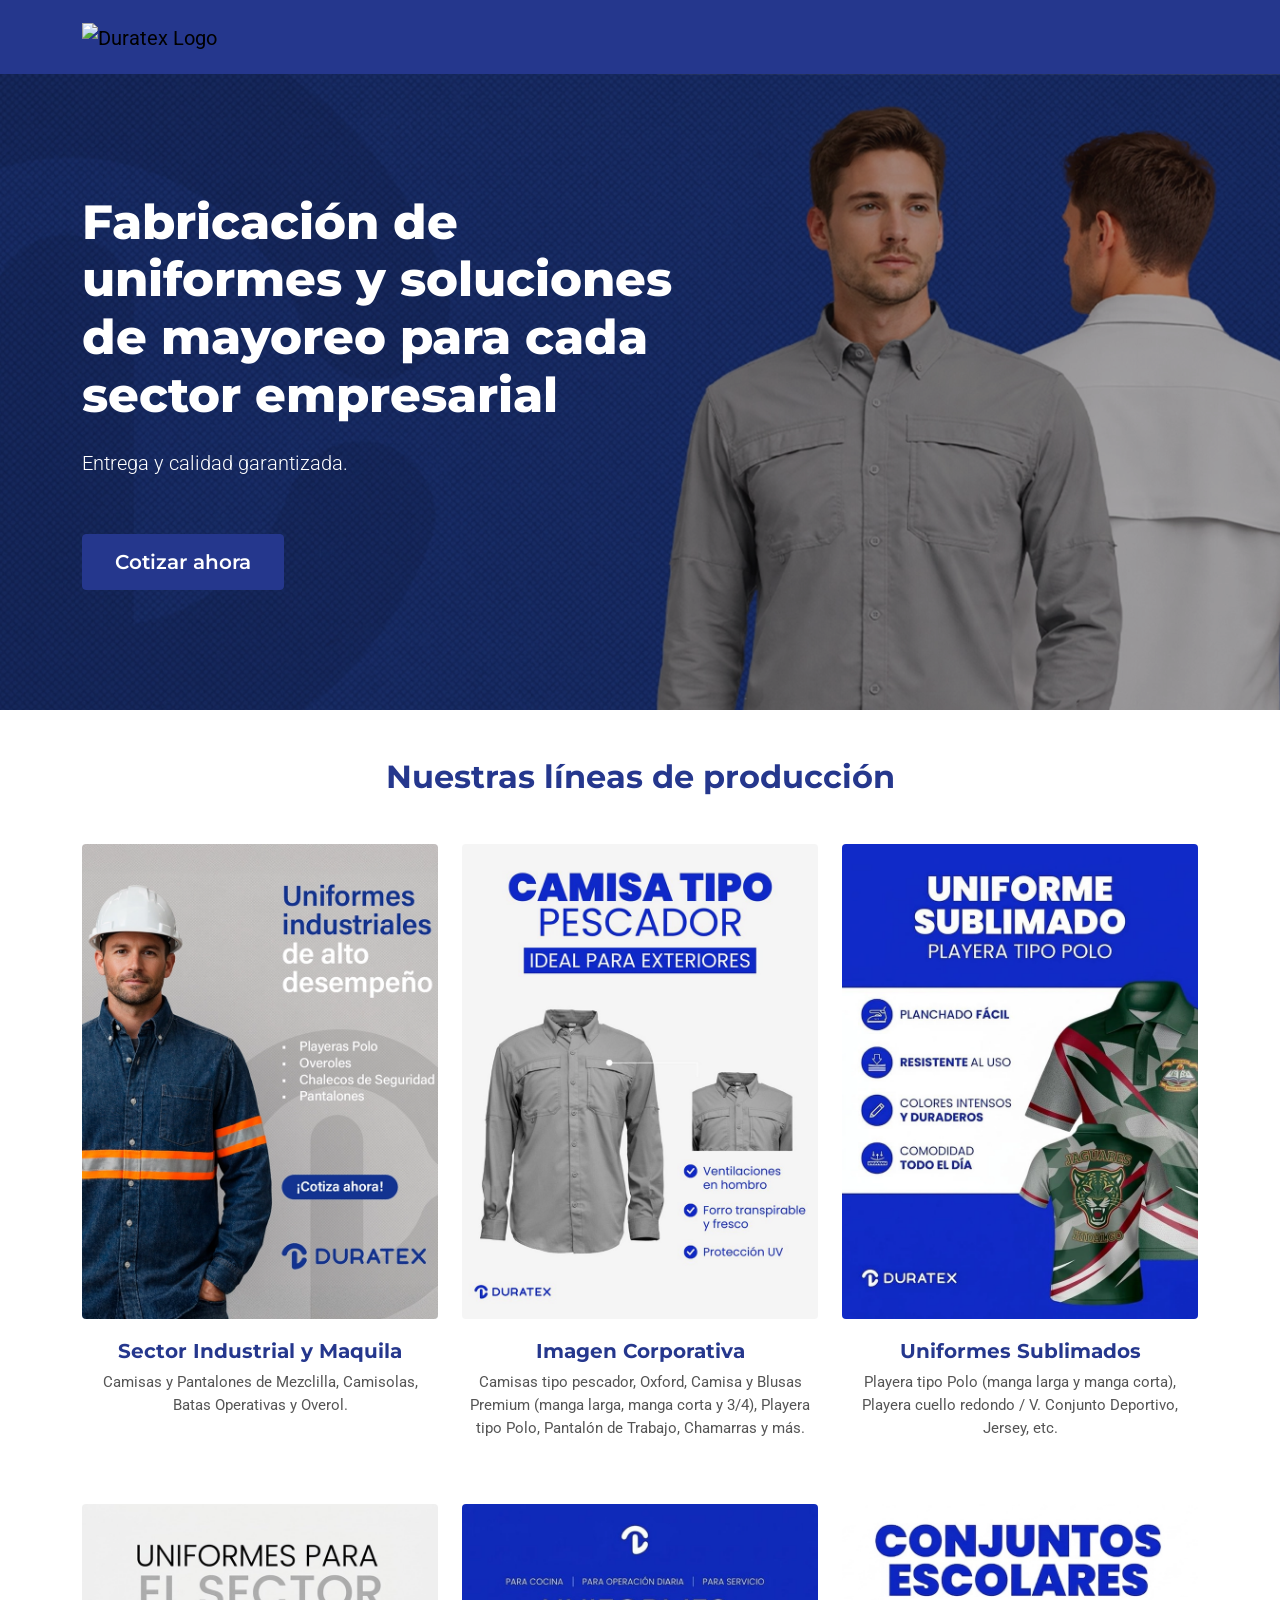
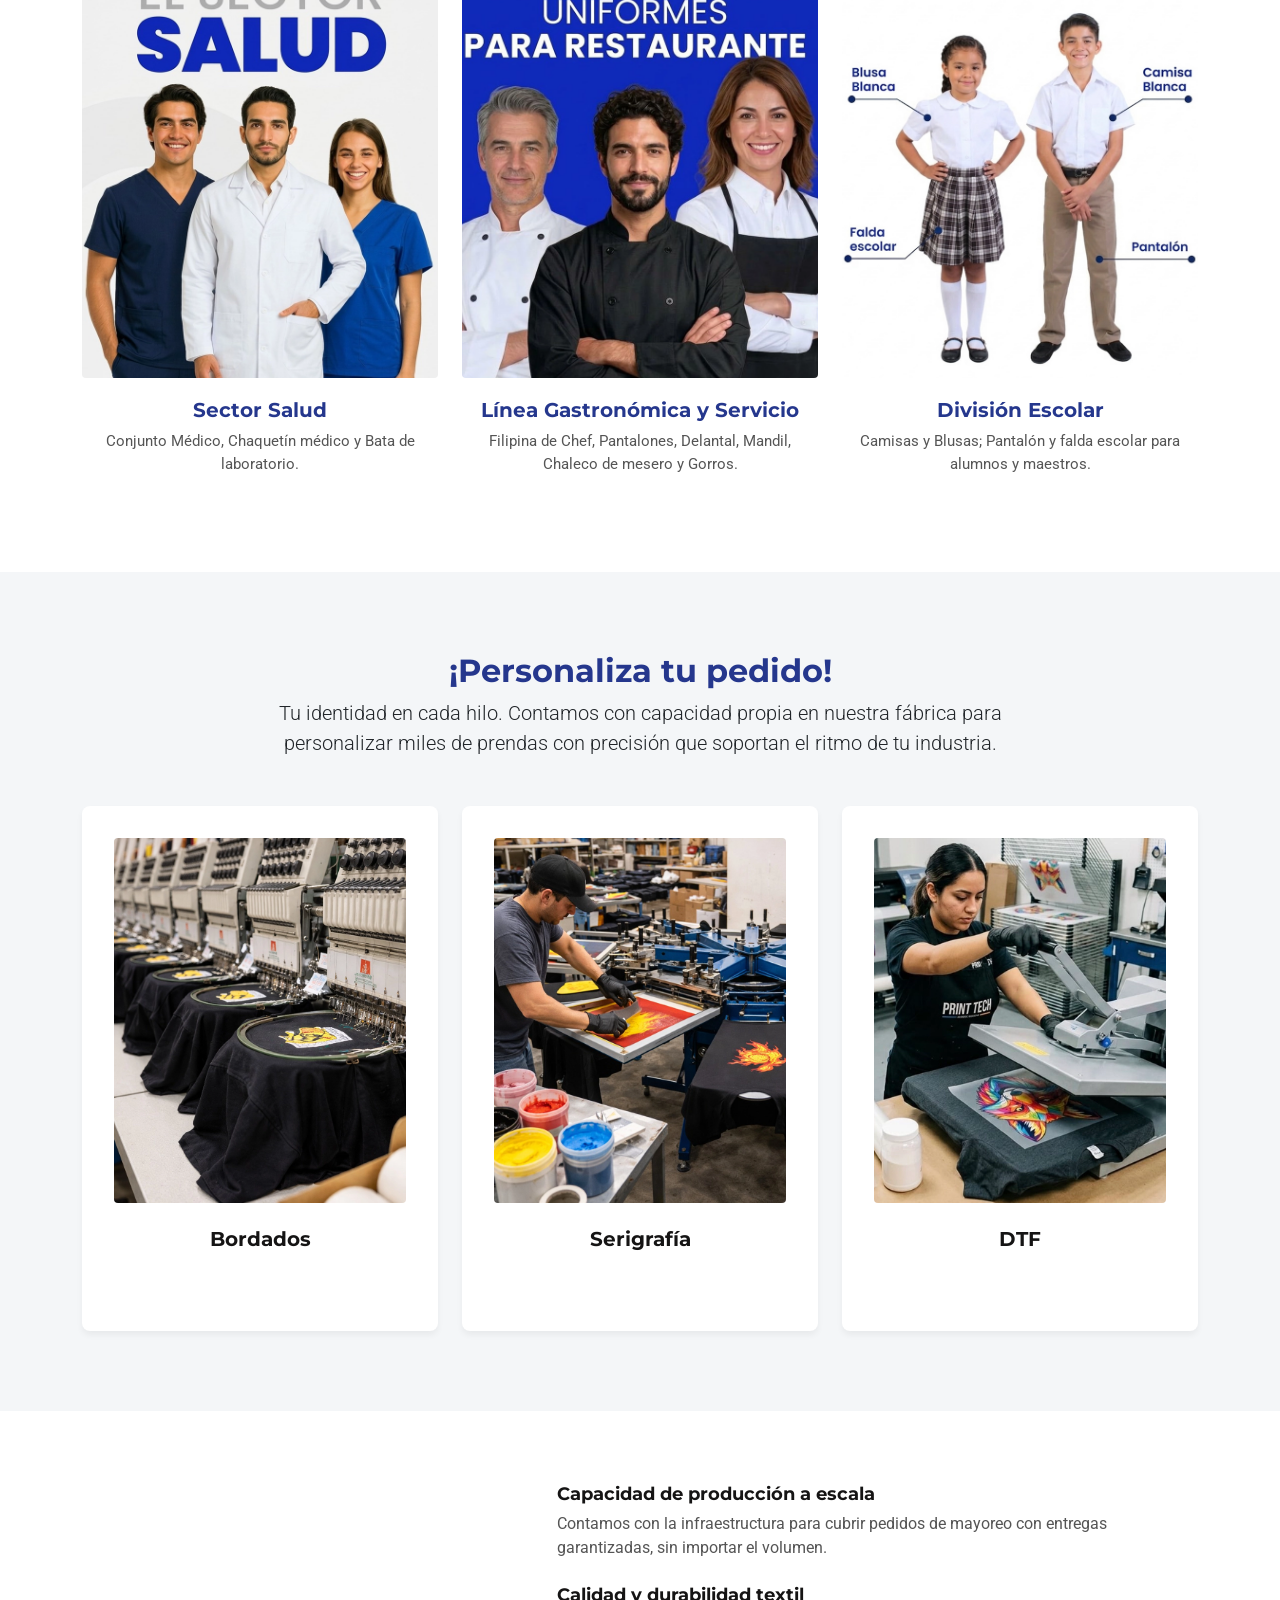
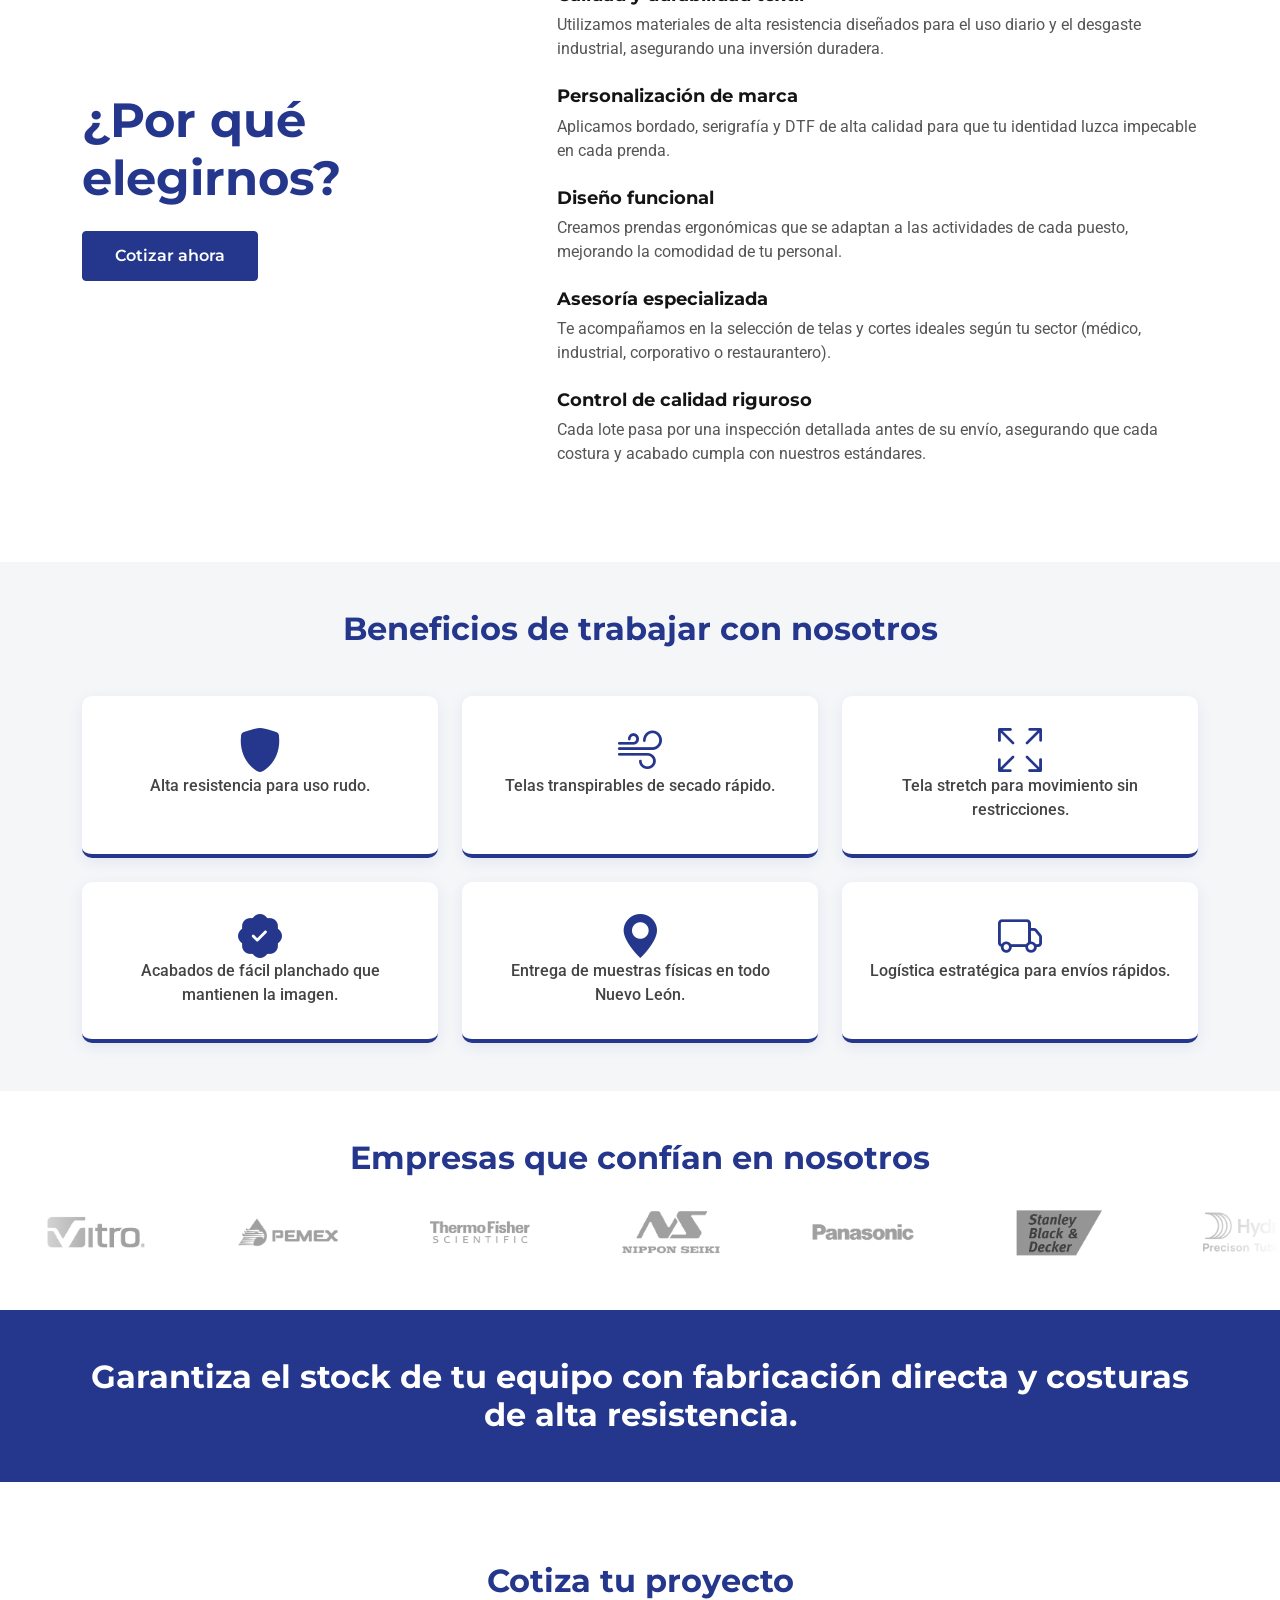
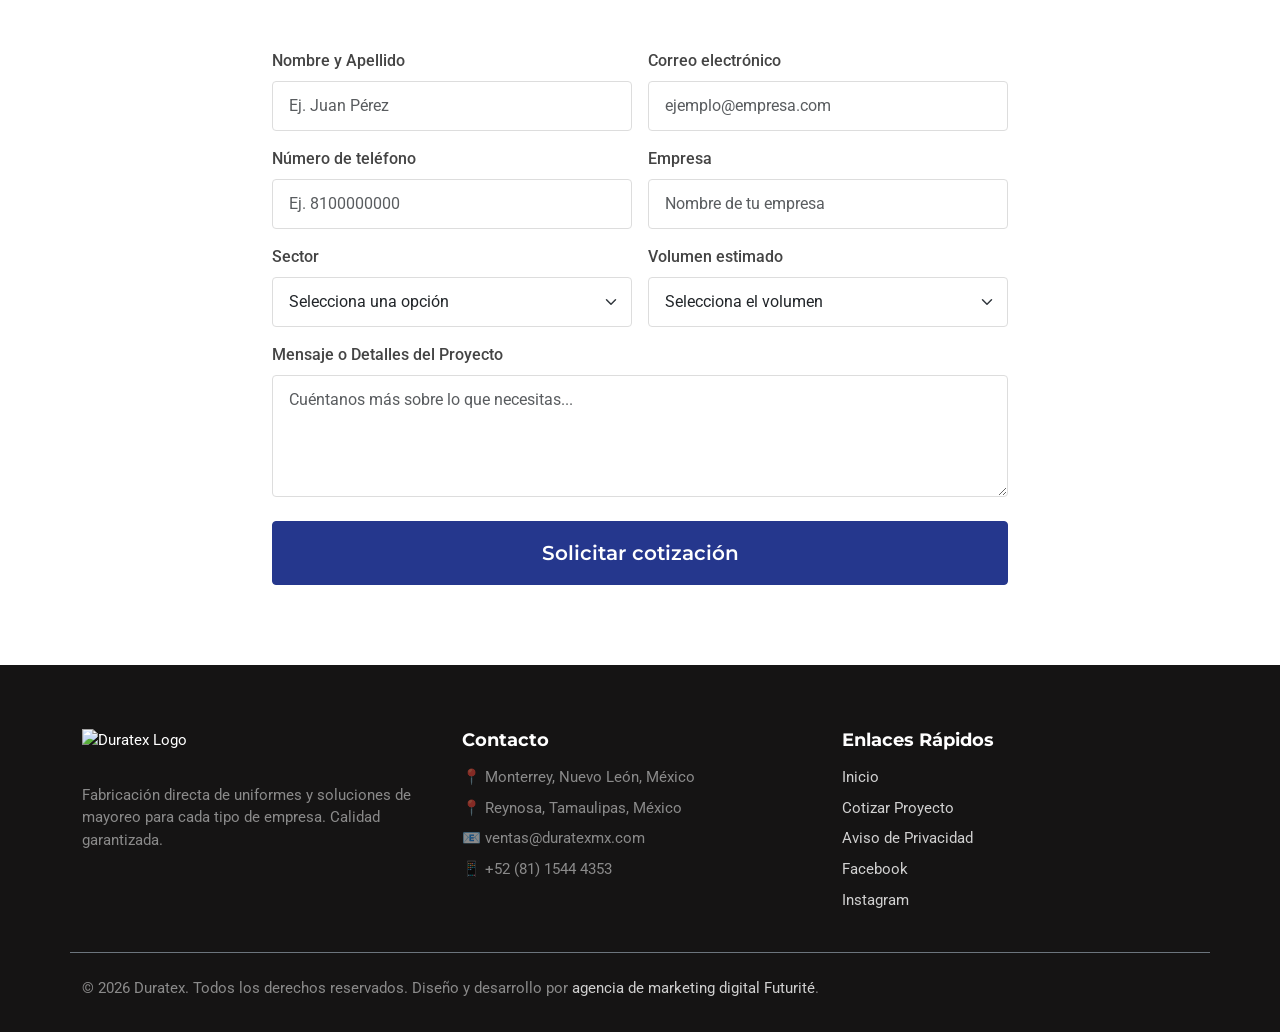
==== commit 50b56394: "cambio de imagenes, conversia" ====
--- a/index.html
+++ b/index.html
@@ -33,8 +33,8 @@
     <section class="hero-section">
         <div class="hero-overlay"></div>
         <div class="container hero-content">
-            <div class="row justify-content-center">
-                <div class="col-lg-10 col-xl-8">
+            <div class="row justify-content-start">
+                <div class="col-lg-7 col-xl-7">
                     <h1>Fabricación de uniformes y soluciones de mayoreo para cada sector empresarial</h1>
                     <p class="lead">Entrega y calidad garantizada.</p>
                     <a href="#cotizacion" class="btn btn-primary btn-lg mt-3 js-scroll-trigger">Cotizar ahora</a>
@@ -53,18 +53,18 @@
             <!-- First Row: 3 columns -->
             <div class="row justify-content-center">
                 <div class="col-md-4 category-card">
-                    <img src="img/industrial-maquila.webp" alt="Sector Industrial y Maquila">
+                    <img src="img/duratex-linea-industrial-maquila.webp" alt="Sector Industrial y Maquila">
                     <h3>Sector Industrial y Maquila</h3>
                     <p>Camisas y Pantalones de Mezclilla, Camisolas, Batas Operativas y Overol.</p>
                 </div>
                 <div class="col-md-4 category-card">
-                    <img src="img/imagen-corporativa.webp" alt="Imagen Corporativa">
+                    <img src="img/duratex-linea-corportativa.webp" alt="Imagen Corporativa">
                     <h3>Imagen Corporativa</h3>
                     <p>Camisas tipo pescador, Oxford, Camisa y Blusas Premium (manga larga, manga corta y 3/4), Playera
                         tipo Polo, Pantalón de Trabajo, Chamarras y más.</p>
                 </div>
                 <div class="col-md-4 category-card">
-                    <img src="img/premium-oxford.webp" alt="Uniformes Sublimados">
+                    <img src="img/duratex-linea-uniformes-sublimados.webp" alt="Uniformes Sublimados">
                     <h3>Uniformes Sublimados</h3>
                     <p>Playera tipo Polo (manga larga y manga corta), Playera cuello redondo / V. Conjunto Deportivo,
                         Jersey, etc.</p>
@@ -74,17 +74,17 @@
             <!-- Second Row: 2 columns centered -->
             <div class="row justify-content-center mt-3">
                 <div class="col-md-4 category-card">
-                    <img src="img/sector-salud.webp" alt="Sector Salud">
+                    <img src="img/duratex-linea-salud.webp" alt="Sector Salud">
                     <h3>Sector Salud</h3>
                     <p>Conjunto Médico, Chaquetín médico y Bata de laboratorio.</p>
                 </div>
                 <div class="col-md-4 category-card">
-                    <img src="img/gastronomica.webp" alt="Línea Gastronómica y Servicios">
+                    <img src="img/duratex-linea-gatronomica-servicio.webp" alt="Línea Gastronómica y Servicios">
                     <h3>Línea Gastronómica y Servicio</h3>
                     <p>Filipina de Chef, Pantalones, Delantal, Mandil, Chaleco de mesero y Gorros.</p>
                 </div>
                 <div class="col-md-4 category-card">
-                    <img src="img/escolar.webp" alt="División Escolar">
+                    <img src="img/duratex-linea-escolar.webp" alt="División Escolar">
                     <h3>División Escolar</h3>
                     <p>Camisas y Blusas; Pantalón y falda escolar para alumnos y maestros.</p>
                 </div>
@@ -103,27 +103,21 @@
                 </p>
             </div>
             <div class="row g-4">
-                <div class="col-md-3">
+                <div class="col-md-4">
                     <div class="customization-card">
-                        <img src="img/sublimacion.webp" alt="Sublimación">
-                        <h3>Sublimación</h3>
-                    </div>
-                </div>
-                <div class="col-md-3">
+                        <img src="img/duratex-bordados.webp" alt="Bordados">
+                        <h3>Bordados</h3>
+                    </div>
+                </div>
+                <div class="col-md-4">
                     <div class="customization-card">
-                        <img src="img/bordados.webp" alt="Bordados">
-                        <h3>Bordados</h3>
-                    </div>
-                </div>
-                <div class="col-md-3">
+                        <img src="img/duratex-serigrafia.webp" alt="Serigrafía">
+                        <h3>Serigrafía</h3>
+                    </div>
+                </div>
+                <div class="col-md-4">
                     <div class="customization-card">
-                        <img src="img/serigrafia.webp" alt="Serigrafía">
-                        <h3>Serigrafía</h3>
-                    </div>
-                </div>
-                <div class="col-md-3">
-                    <div class="customization-card">
-                        <img src="img/dtf.webp" alt="DTF">
+                        <img src="img/duratex-dtf.webp" alt="DTF">
                         <h3>DTF</h3>
                     </div>
                 </div>
@@ -401,6 +395,15 @@
 
     <!-- Custom JS (Logic and Validation) -->
     <script src="main.js"></script>
+    <script src="https://conversia.com.mx/assets/js/chatbot.js" id="chatbot-js"></script>
+    <script>
+        CHATKODEX.init({
+            host: window.location.host,
+            key: "DM2YSNP08UTtn"
+        });
+    </script>
+
+
 </body>
 
 </html>
--- a/styles.css
+++ b/styles.css
@@ -82,7 +82,7 @@
   background-position: center;
   color: white;
   padding: 120px 0;
-  text-align: center;
+  text-align: left;
 }
 
 .hero-overlay {
@@ -91,7 +91,7 @@
   left: 0;
   width: 100%;
   height: 100%;
-  background-color: rgba(21, 20, 20, 0.75);
+  background-color: rgba(21, 20, 20, 0.4);
   /* Dark overlay */
   z-index: 1;
 }
@@ -287,8 +287,13 @@
 }
 
 @keyframes logos-scroll {
-  0% { transform: translateX(0); }
-  100% { transform: translateX(-50%); }
+  0% {
+    transform: translateX(0);
+  }
+
+  100% {
+    transform: translateX(-50%);
+  }
 }
 
 /* Guarantee Banner */
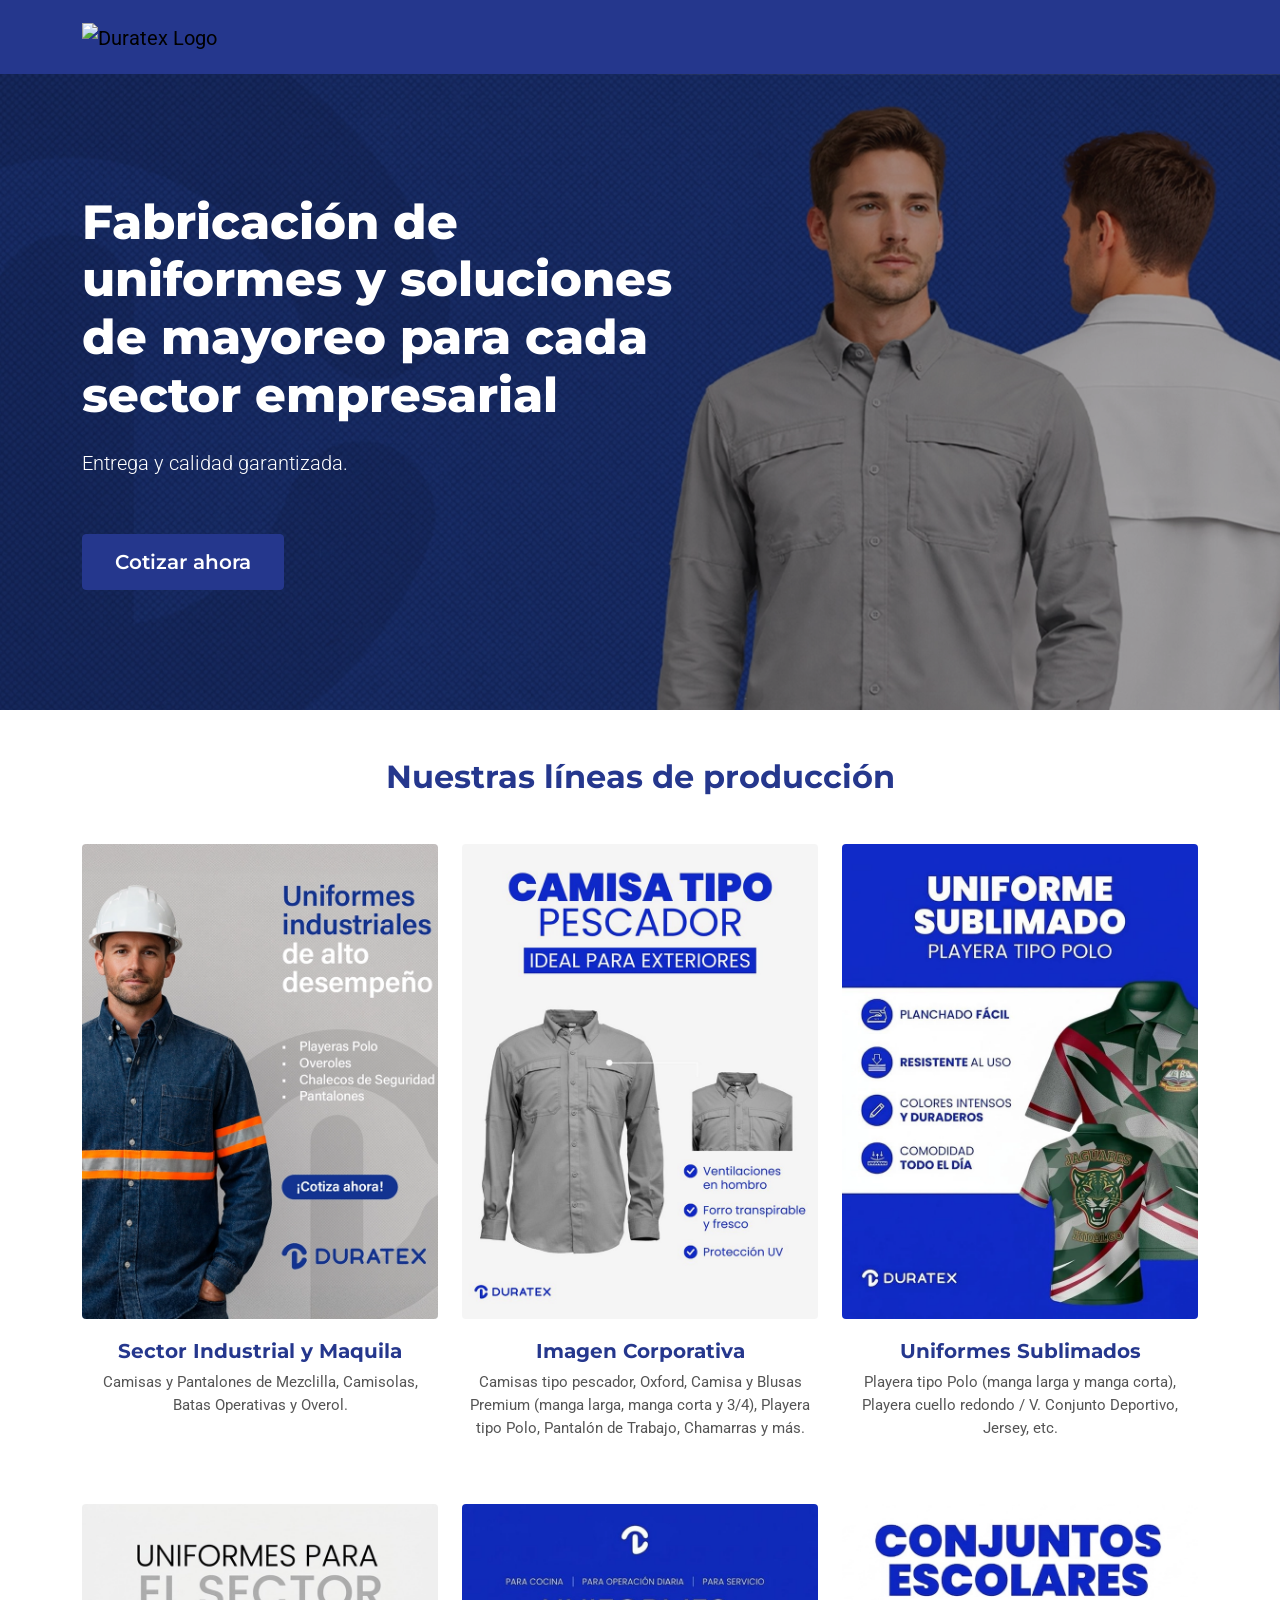
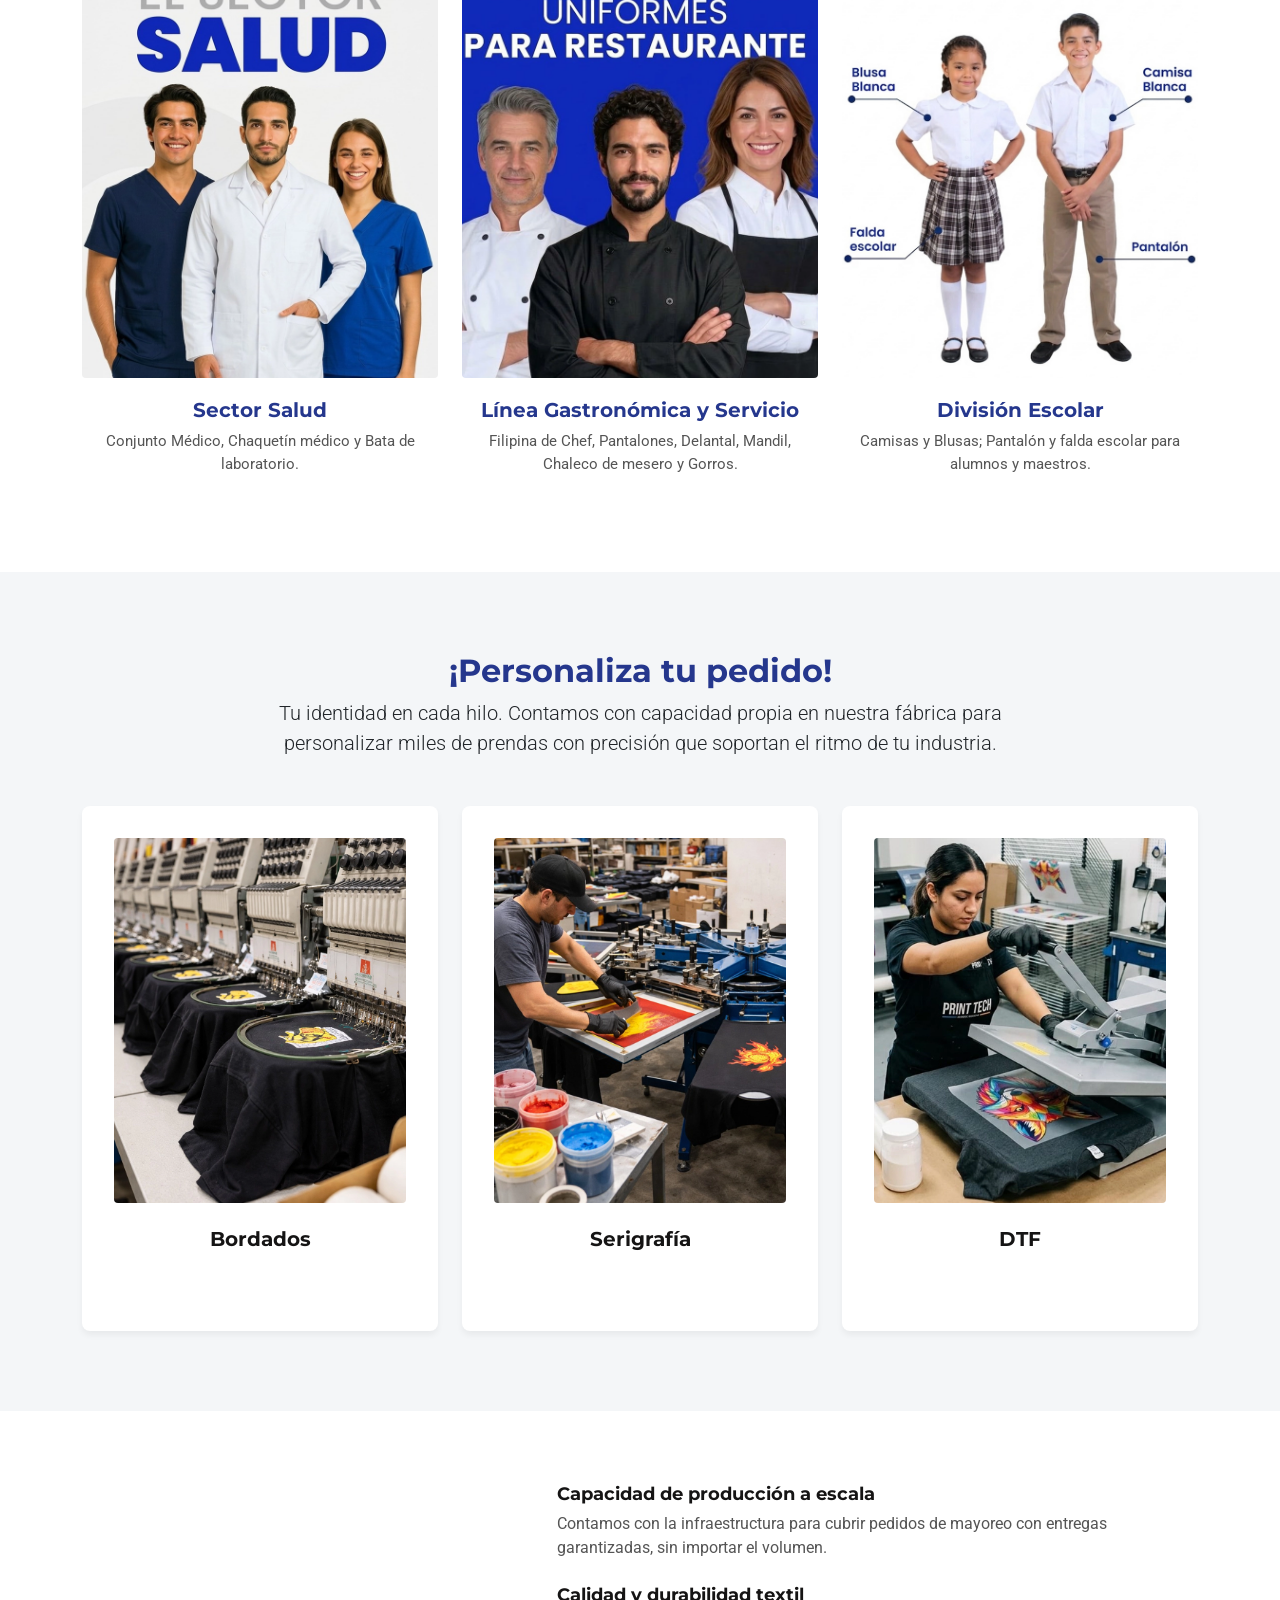
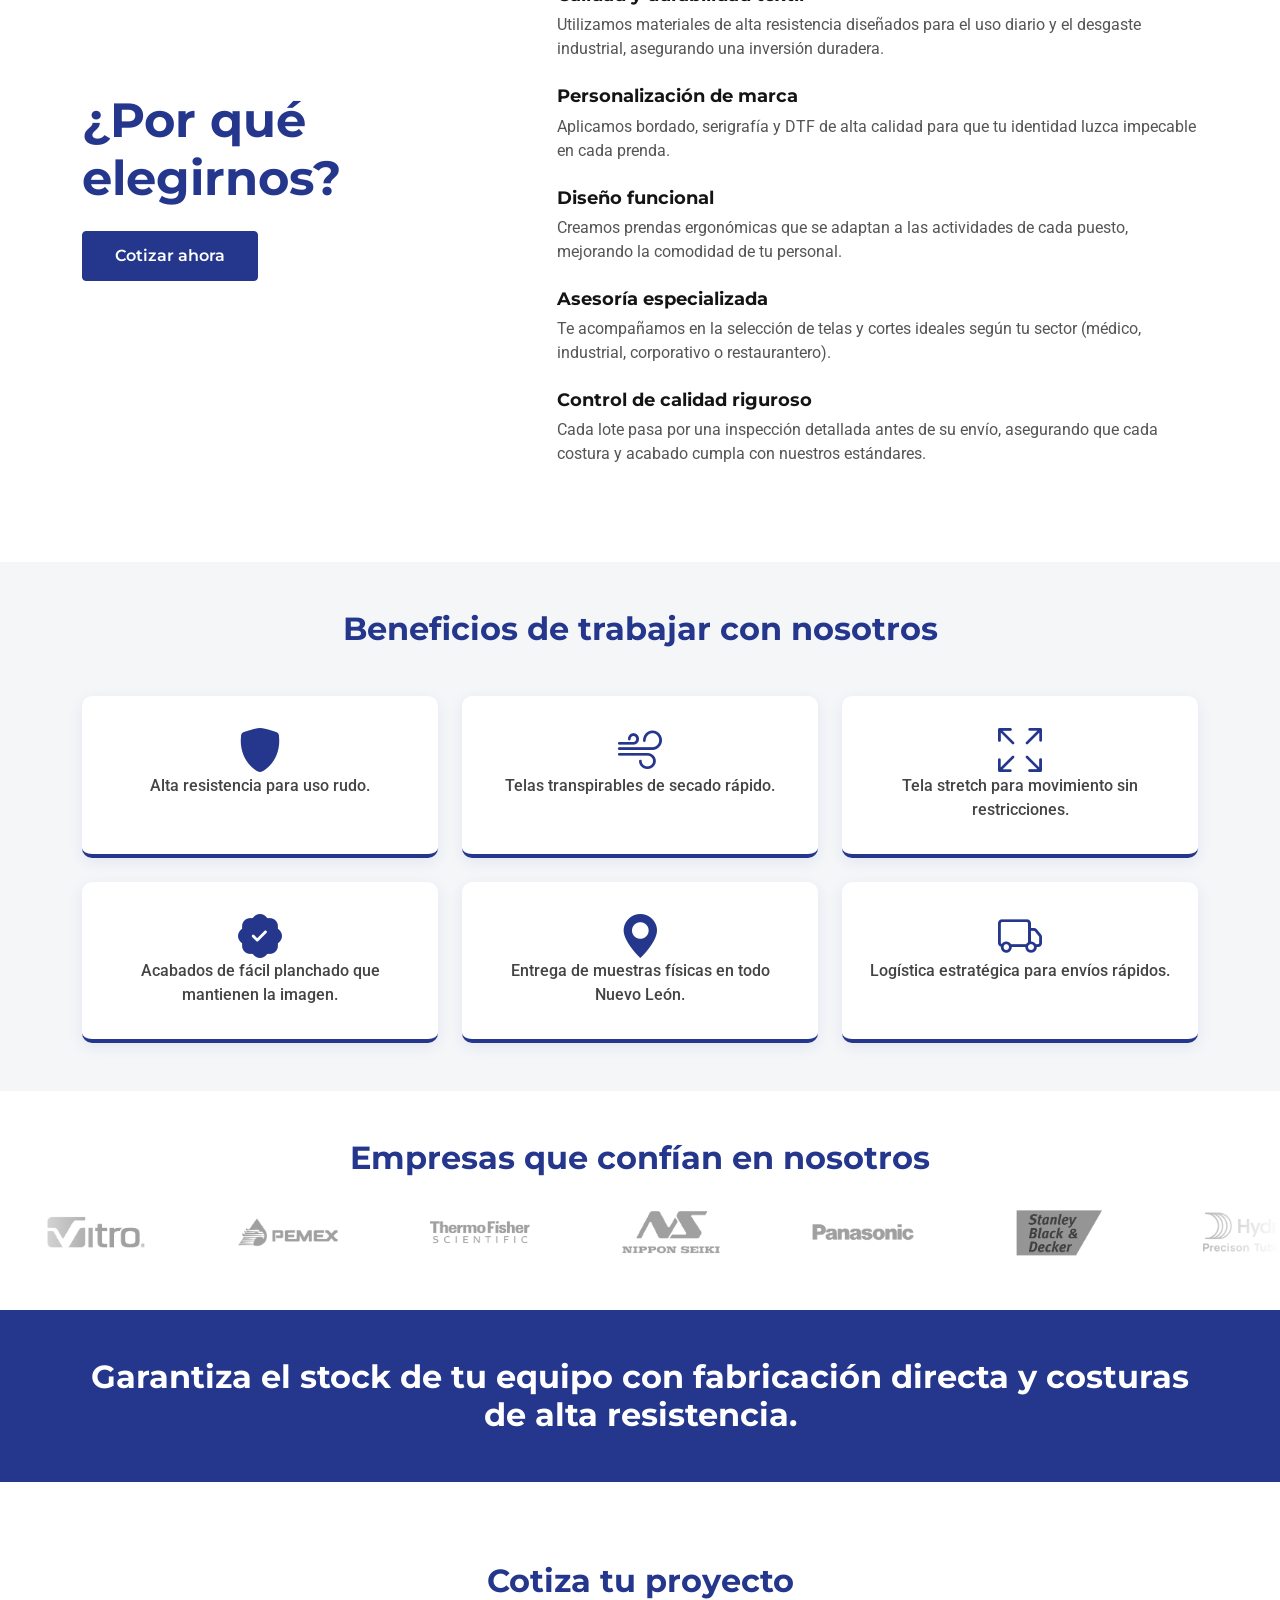
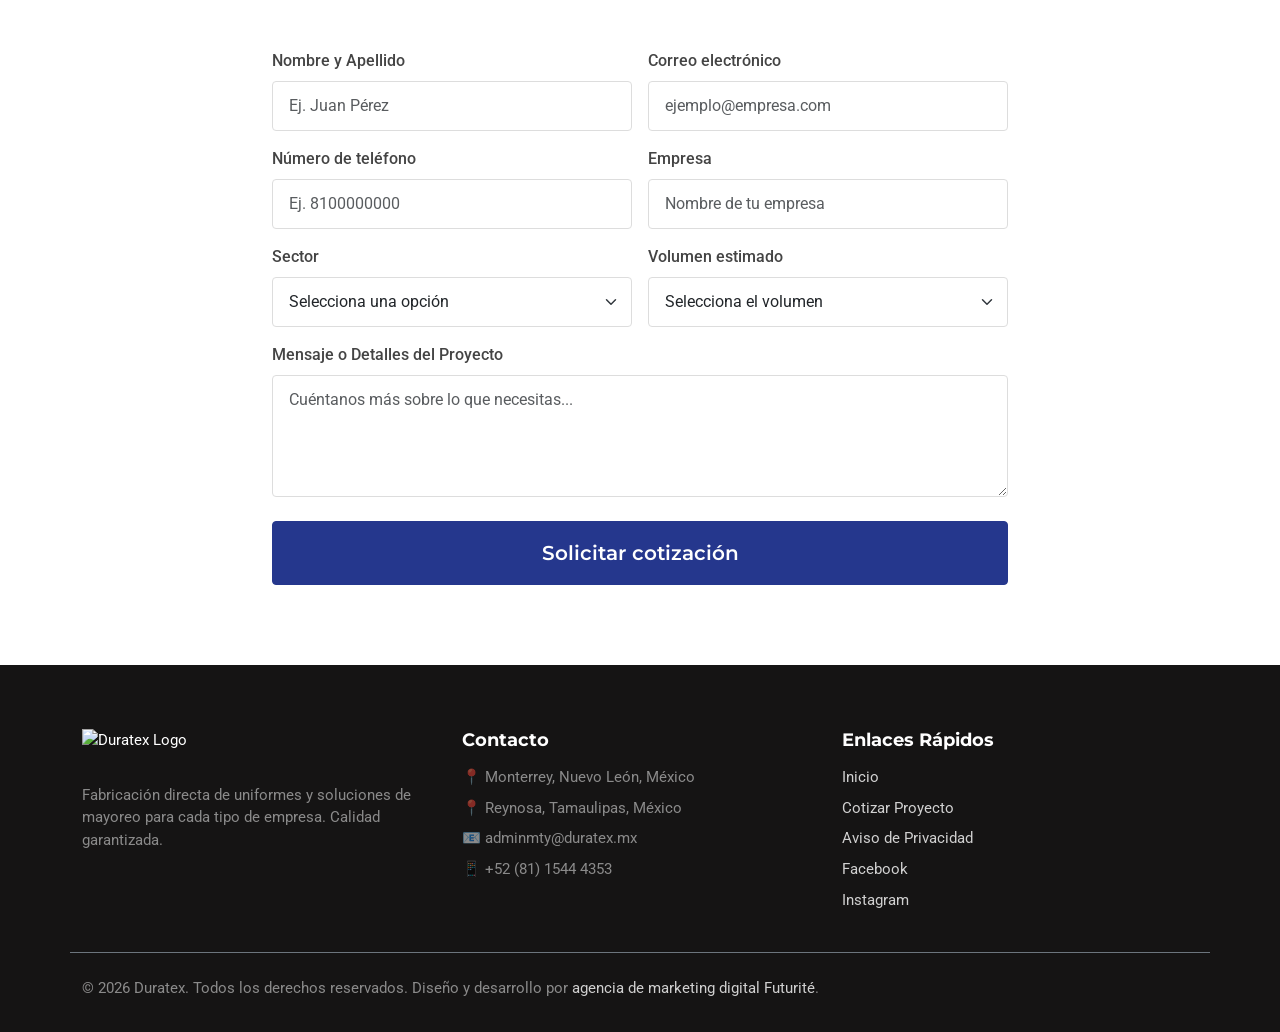
==== commit d32920d9: "Cambiar el correo de contacto" ====
--- a/index.html
+++ b/index.html
@@ -5,6 +5,16 @@
     <meta charset="UTF-8">
     <meta name="viewport" content="width=device-width, initial-scale=1.0">
     <title>Duratex - Fabricación de uniformes y soluciones de mayoreo</title>
+    <!-- Google Tag Manager -->
+    <script>(function (w, d, s, l, i) {
+            w[l] = w[l] || []; w[l].push({
+                'gtm.start':
+                    new Date().getTime(), event: 'gtm.js'
+            }); var f = d.getElementsByTagName(s)[0],
+                j = d.createElement(s), dl = l != 'dataLayer' ? '&l=' + l : ''; j.async = true; j.src =
+                    'https://www.googletagmanager.com/gtm.js?id=' + i + dl; f.parentNode.insertBefore(j, f);
+        })(window, document, 'script', 'dataLayer', 'GTM-M98N86JK');</script>
+    <!-- End Google Tag Manager -->
     <!-- Bootstrap 5 CSS -->
     <link href="https://cdn.jsdelivr.net/npm/bootstrap@5.3.2/dist/css/bootstrap.min.css" rel="stylesheet"
         integrity="sha384-T3c6CoIi6uLrA9TneNEoa7RxnatzjcDSCmG1MXxSR1GAsXEV/Dwwykc2MPK8M2HN" crossorigin="anonymous">
@@ -18,7 +28,10 @@
 </head>
 
 <body>
-
+    <!-- Google Tag Manager (noscript) -->
+    <noscript><iframe src="https://www.googletagmanager.com/ns.html?id=GTM-M98N86JK" height="0" width="0"
+            style="display:none;visibility:hidden"></iframe></noscript>
+    <!-- End Google Tag Manager (noscript) -->
     <!-- Header / Navbar -->
     <nav class="navbar navbar-expand-lg sticky-top">
         <div class="container d-flex justify-content-center justify-content-lg-start">
@@ -360,7 +373,7 @@
                     <ul class="list-unstyled text-white-50">
                         <li class="mb-2">📍 Monterrey, Nuevo León, México</li>
                         <li class="mb-2">📍 Reynosa, Tamaulipas, México</li>
-                        <li class="mb-2">📧 ventas@duratexmx.com</li>
+                        <li class="mb-2">📧 adminmty@duratex.mx</li>
                         <li class="mb-2">📱 +52 (81) 1544 4353</li>
                     </ul>
                 </div>
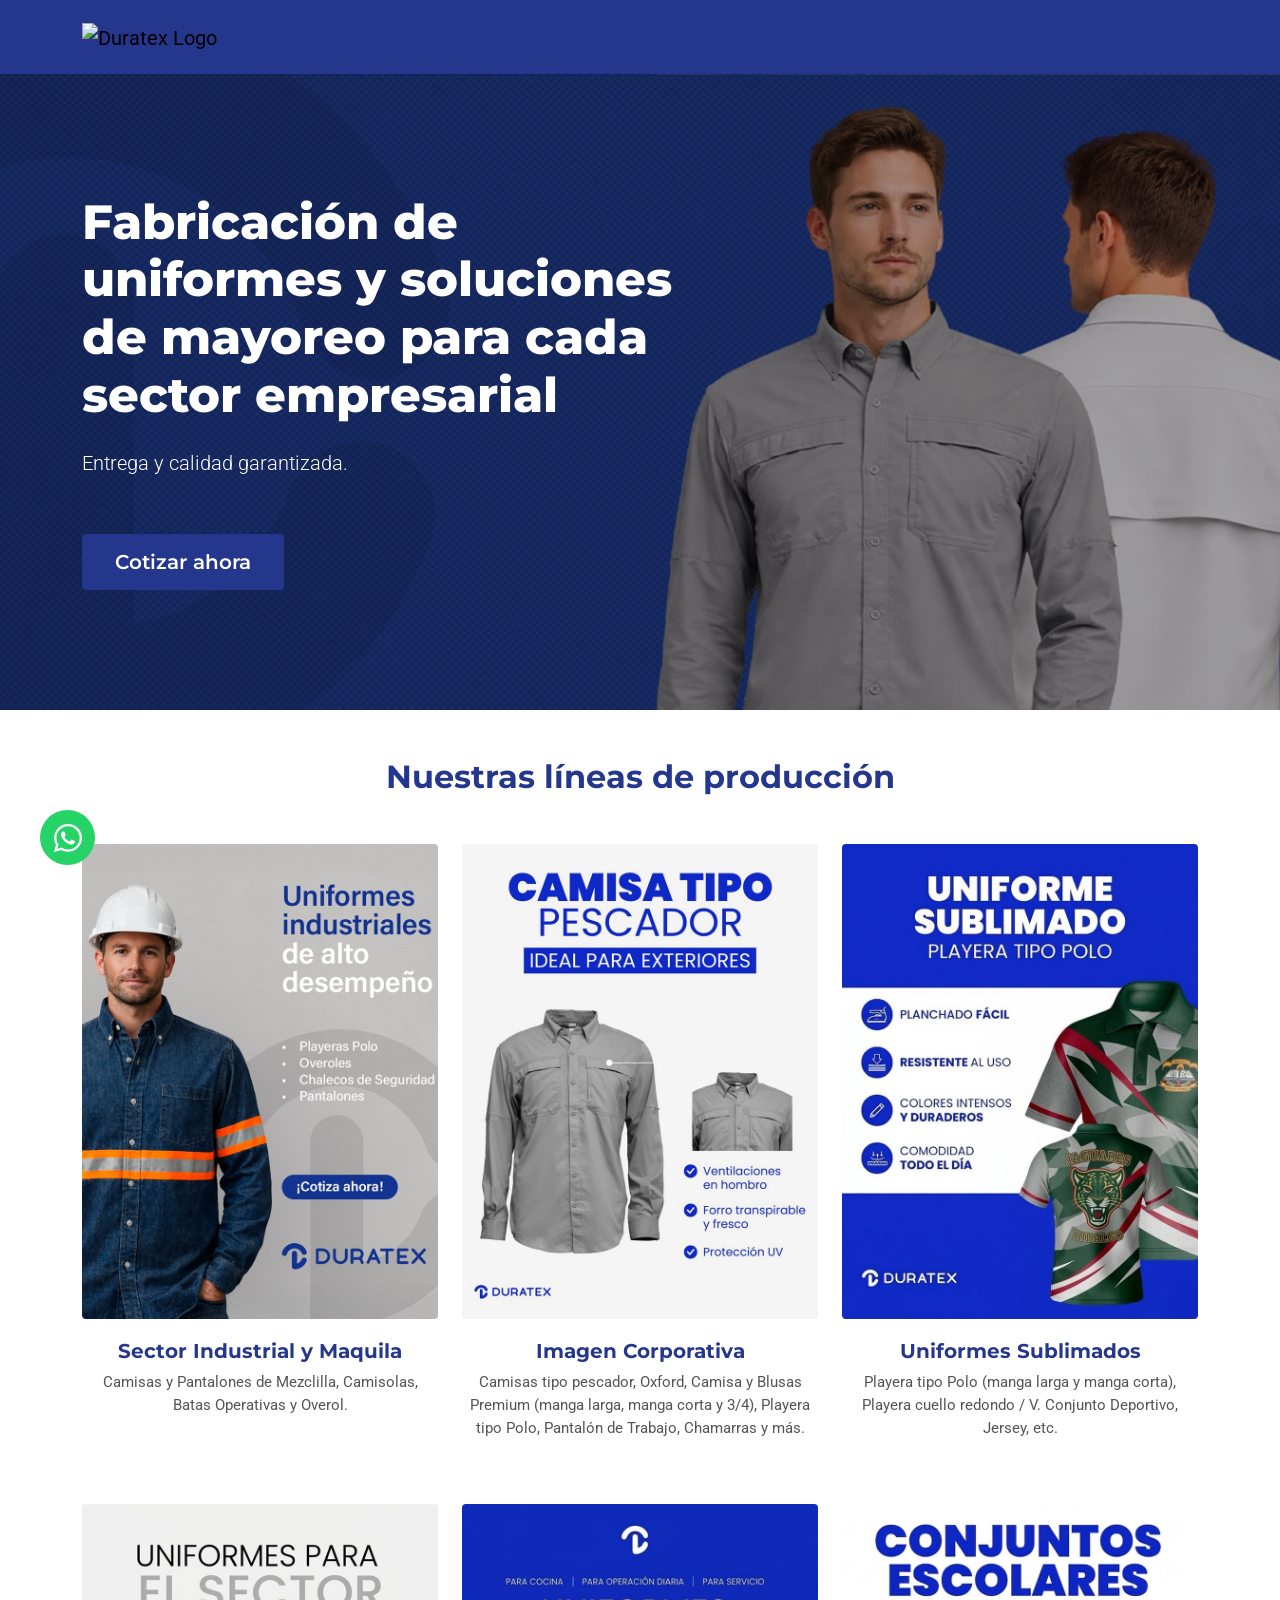
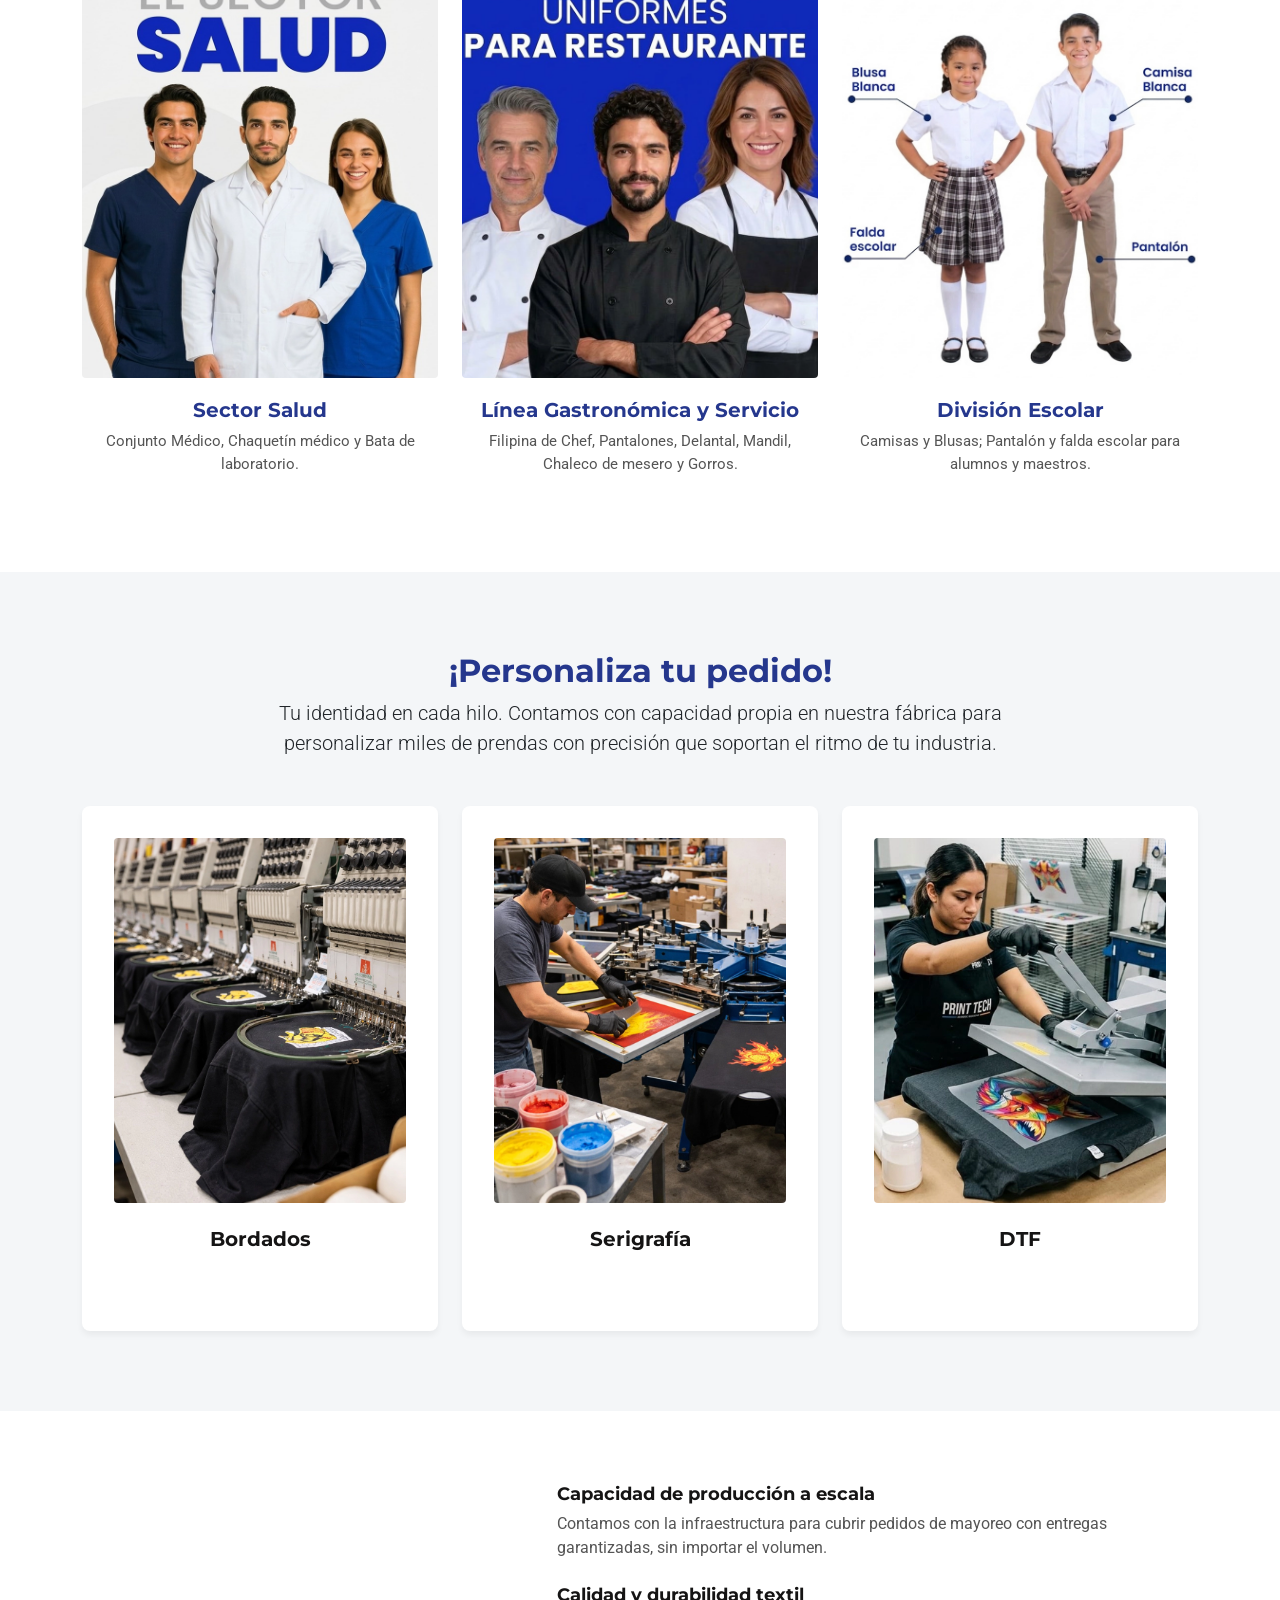
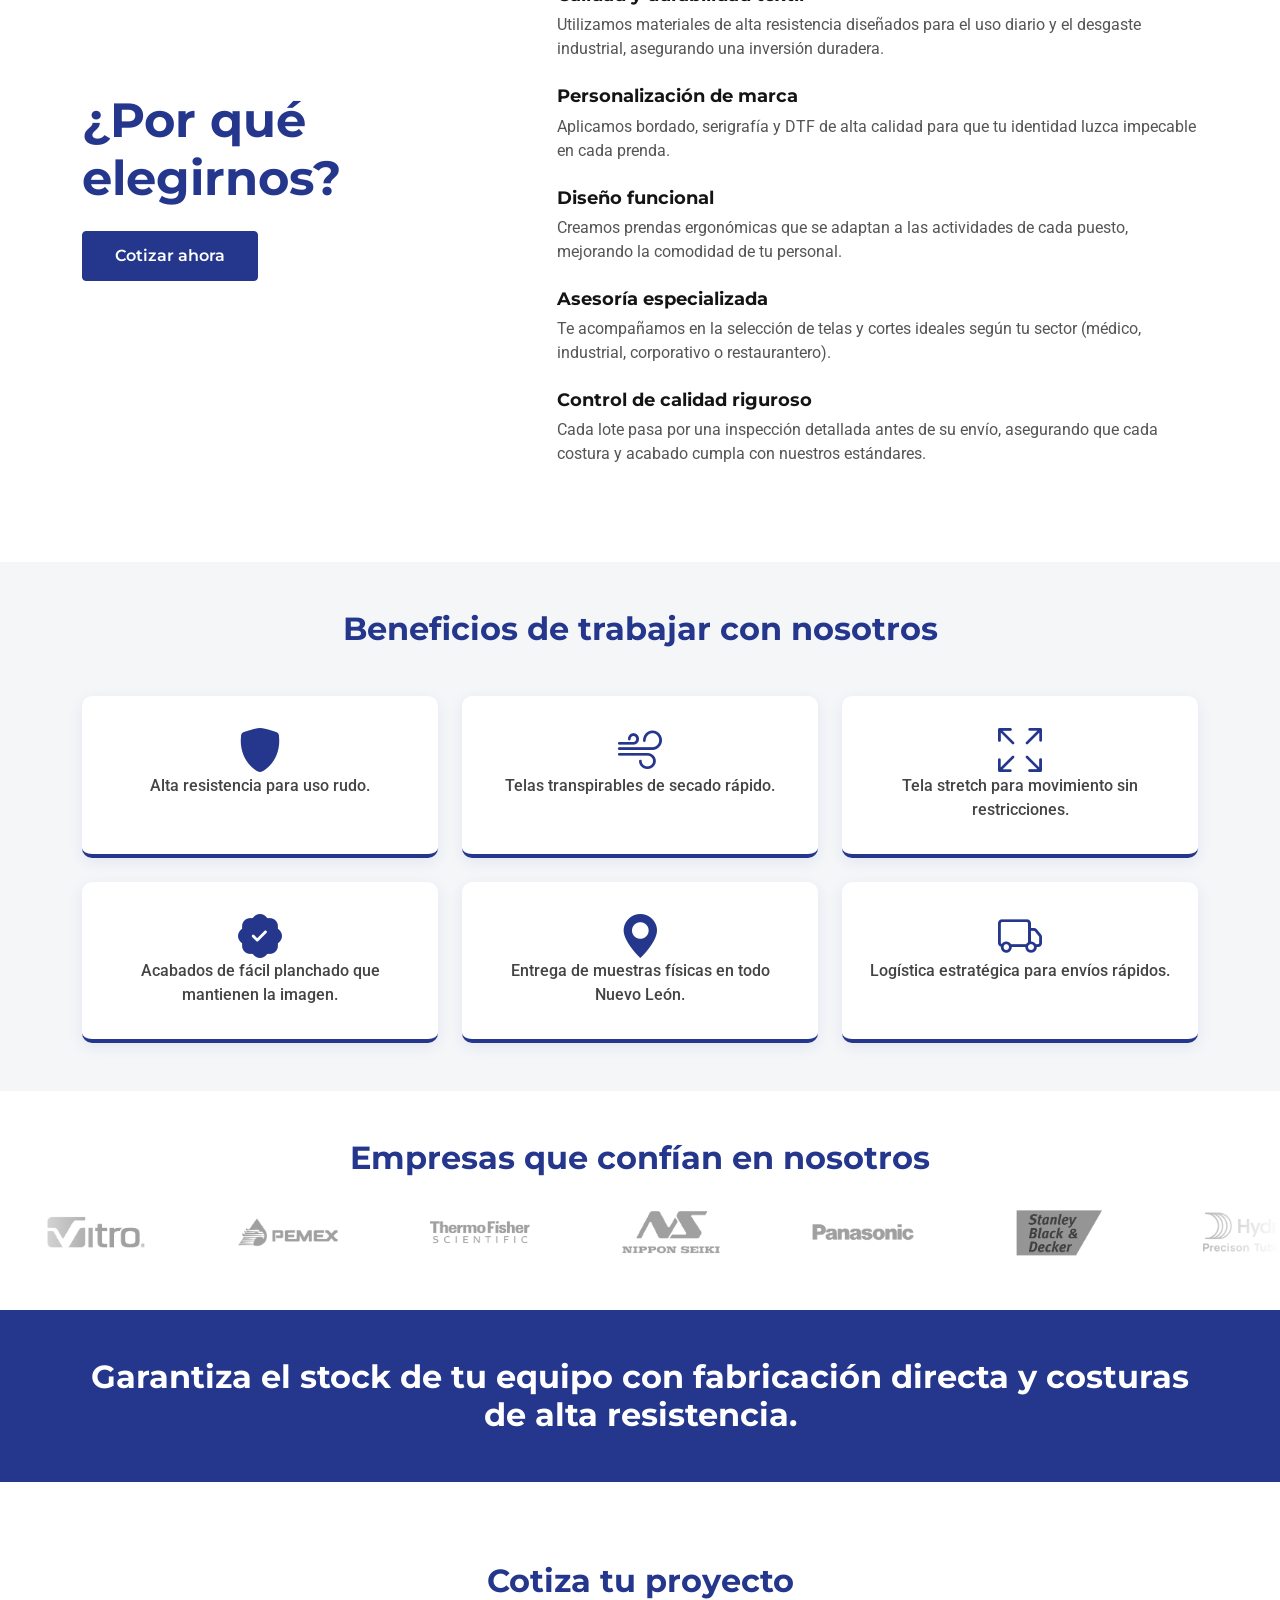
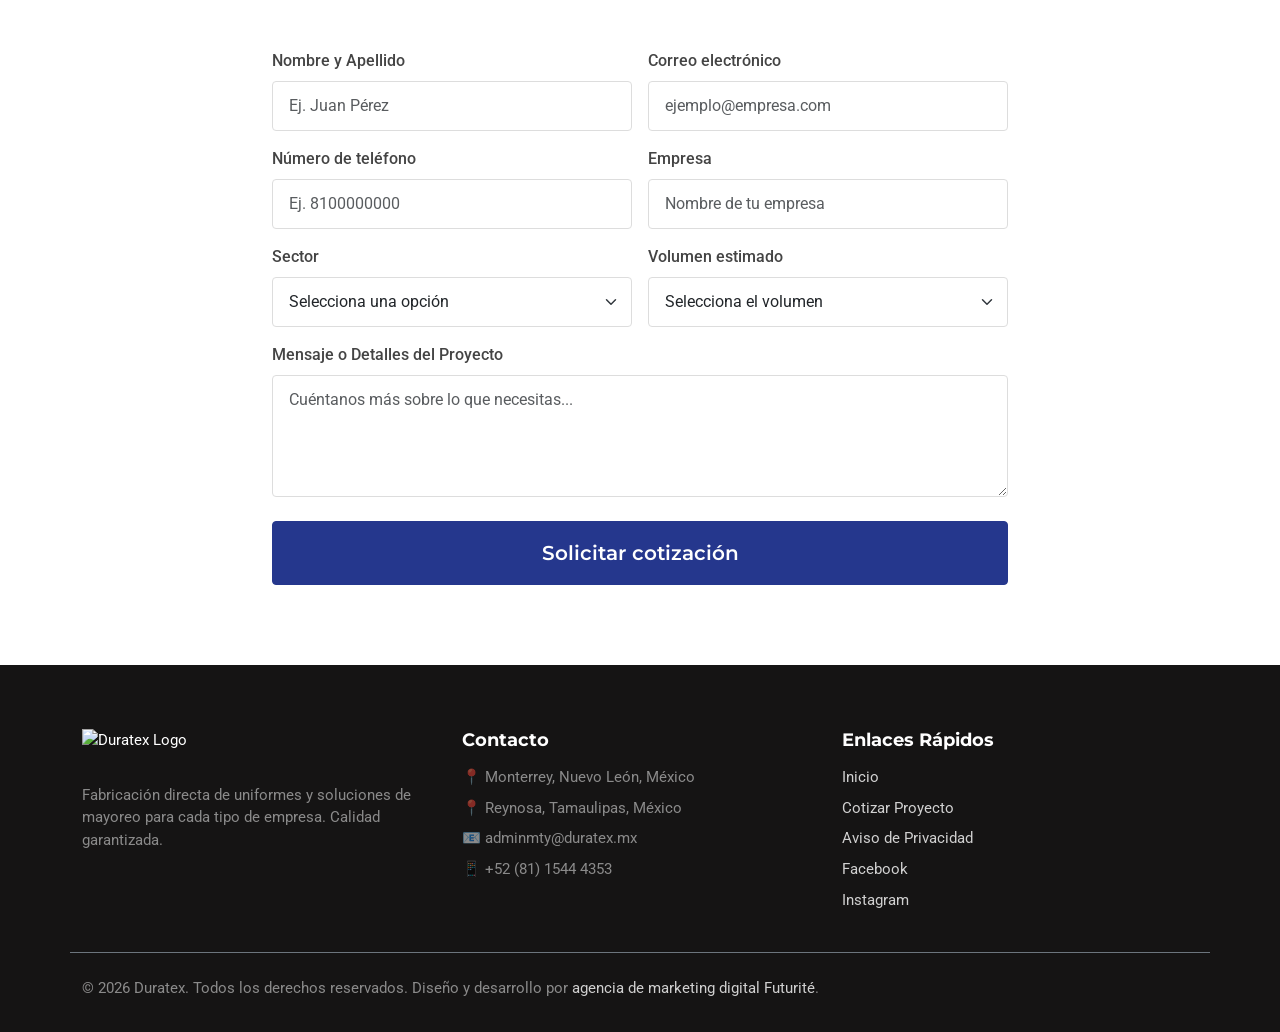
==== commit 1d59c262: "Agregar boton de whatsapp" ====
--- a/index.html
+++ b/index.html
@@ -16,28 +16,24 @@
         })(window, document, 'script', 'dataLayer', 'GTM-M98N86JK');</script>
     <!-- End Google Tag Manager -->
     <!-- Bootstrap 5 CSS -->
-    <link href="https://cdn.jsdelivr.net/npm/bootstrap@5.3.2/dist/css/bootstrap.min.css" rel="stylesheet"
-        integrity="sha384-T3c6CoIi6uLrA9TneNEoa7RxnatzjcDSCmG1MXxSR1GAsXEV/Dwwykc2MPK8M2HN" crossorigin="anonymous">
+    <link href="https://cdn.jsdelivr.net/npm/bootstrap@5.3.2/dist/css/bootstrap.min.css" rel="stylesheet" integrity="sha384-T3c6CoIi6uLrA9TneNEoa7RxnatzjcDSCmG1MXxSR1GAsXEV/Dwwykc2MPK8M2HN" crossorigin="anonymous">
     <!-- Custom CSS -->
     <link rel="stylesheet" href="styles.css">
     <!-- Bootstrap Icons -->
     <link rel="stylesheet" href="https://cdn.jsdelivr.net/npm/bootstrap-icons@1.11.3/font/bootstrap-icons.min.css">
     <!-- Fast loading, SEO metadata can go here -->
-    <meta name="description"
-        content="Duratex - Especialistas en uniformes corporativos, industriales, gastronómicos y escolares. Fabricación directa con altos estándares de calidad.">
+    <meta name="description" content="Duratex - Especialistas en uniformes corporativos, industriales, gastronómicos y escolares. Fabricación directa con altos estándares de calidad.">
 </head>
 
 <body>
     <!-- Google Tag Manager (noscript) -->
-    <noscript><iframe src="https://www.googletagmanager.com/ns.html?id=GTM-M98N86JK" height="0" width="0"
-            style="display:none;visibility:hidden"></iframe></noscript>
+    <noscript><iframe src="https://www.googletagmanager.com/ns.html?id=GTM-M98N86JK" height="0" width="0" style="display:none;visibility:hidden"></iframe></noscript>
     <!-- End Google Tag Manager (noscript) -->
     <!-- Header / Navbar -->
     <nav class="navbar navbar-expand-lg sticky-top">
         <div class="container d-flex justify-content-center justify-content-lg-start">
             <a class="navbar-brand" href="index.html">
-                <img src="https://static.wixstatic.com/media/da305d_9ef8af0e39094762b3a1e3dd857070a4~mv2.png/v1/fill/w_213,h_38,al_c,q_85,usm_0.66_1.00_0.01,enc_avif,quality_auto/duratex%20blanco.png"
-                    alt="Duratex Logo" height="38">
+                <img src="https://static.wixstatic.com/media/da305d_9ef8af0e39094762b3a1e3dd857070a4~mv2.png/v1/fill/w_213,h_38,al_c,q_85,usm_0.66_1.00_0.01,enc_avif,quality_auto/duratex%20blanco.png" alt="Duratex Logo" height="38">
             </a>
         </div>
     </nav>
@@ -294,26 +290,22 @@
                         <div class="row g-3">
                             <div class="col-md-6">
                                 <label for="nombre" class="form-label">Nombre y Apellido</label>
-                                <input type="text" class="form-control" id="nombre" name="nombre"
-                                    placeholder="Ej. Juan Pérez">
+                                <input type="text" class="form-control" id="nombre" name="nombre" placeholder="Ej. Juan Pérez">
                                 <div class="invalid-feedback">Por favor ingresa tu nombre.</div>
                             </div>
                             <div class="col-md-6">
                                 <label for="email" class="form-label">Correo electrónico</label>
-                                <input type="email" class="form-control" id="email" name="email"
-                                    placeholder="ejemplo@empresa.com">
+                                <input type="email" class="form-control" id="email" name="email" placeholder="ejemplo@empresa.com">
                                 <div class="invalid-feedback">Por favor ingresa un correo electrónico válido.</div>
                             </div>
                             <div class="col-md-6">
                                 <label for="telefono" class="form-label">Número de teléfono</label>
-                                <input type="tel" class="form-control" id="telefono" name="telefono"
-                                    placeholder="Ej. 8100000000">
+                                <input type="tel" class="form-control" id="telefono" name="telefono" placeholder="Ej. 8100000000">
                                 <div class="invalid-feedback">Ingresa un número de 10 dígitos.</div>
                             </div>
                             <div class="col-md-6">
                                 <label for="empresa" class="form-label">Empresa</label>
-                                <input type="text" class="form-control" id="empresa" name="empresa"
-                                    placeholder="Nombre de tu empresa">
+                                <input type="text" class="form-control" id="empresa" name="empresa" placeholder="Nombre de tu empresa">
                                 <div class="invalid-feedback">Por favor ingresa el nombre de tu empresa.</div>
                             </div>
                             <div class="col-md-6">
@@ -342,8 +334,7 @@
                             </div>
                             <div class="col-12">
                                 <label for="mensaje" class="form-label">Mensaje o Detalles del Proyecto</label>
-                                <textarea class="form-control" id="mensaje" name="mensaje" rows="4"
-                                    placeholder="Cuéntanos más sobre lo que necesitas..."></textarea>
+                                <textarea class="form-control" id="mensaje" name="mensaje" rows="4" placeholder="Cuéntanos más sobre lo que necesitas..."></textarea>
                                 <!-- Textarea can be optional but good to have feedback just in case -->
                                 <div class="invalid-feedback">Si tienes más detalles, escríbelos aquí.</div>
                             </div>
@@ -363,8 +354,7 @@
         <div class="container">
             <div class="row gy-4">
                 <div class="col-lg-4 col-md-6">
-                    <img src="https://static.wixstatic.com/media/da305d_9ef8af0e39094762b3a1e3dd857070a4~mv2.png/v1/fill/w_213,h_38,al_c,q_85,usm_0.66_1.00_0.01,enc_avif,quality_auto/duratex%20blanco.png"
-                        alt="Duratex Logo" class="footer-logo">
+                    <img src="https://static.wixstatic.com/media/da305d_9ef8af0e39094762b3a1e3dd857070a4~mv2.png/v1/fill/w_213,h_38,al_c,q_85,usm_0.66_1.00_0.01,enc_avif,quality_auto/duratex%20blanco.png" alt="Duratex Logo" class="footer-logo">
                     <p class="text-white-50 mt-3">Fabricación directa de uniformes y soluciones de mayoreo para cada
                         tipo de empresa. Calidad garantizada.</p>
                 </div>
@@ -383,28 +373,33 @@
                         <li class="mb-2"><a href="index.html">Inicio</a></li>
                         <li class="mb-2"><a href="index.html#cotizacion">Cotizar Proyecto</a></li>
                         <li class="mb-2"><a href="#">Aviso de Privacidad</a></li>
-                        <li class="mb-2"><a target="_blank"
-                                href="https://www.facebook.com/DURATEXUNIFORMES">Facebook</a></li>
+                        <li class="mb-2"><a target="_blank" href="https://www.facebook.com/DURATEXUNIFORMES">Facebook</a></li>
                         <li class="mb-2">
-                            <a target="_blank"
-                                href="https://www.instagram.com/uniformesduratex?igsh=bTkwYmN0bmVzcnoz">Instagram</a>
+                            <a target="_blank" href="https://www.instagram.com/uniformesduratex?igsh=bTkwYmN0bmVzcnoz">Instagram</a>
                         </li>
                     </ul>
                 </div>
             </div>
             <div class="row mt-4 pt-4 border-top border-secondary">
                 <div class="col-12 text-center text-white-50 text-md-start">
-                    <p class="mb-0">&copy; 2026 Duratex. Todos los derechos reservados. Diseño y desarrollo por <a
-                            href="https://futurite.com" target="_blank">agencia de marketing digital Futurité</a>.</p>
+                    <p class="mb-0">&copy; 2026 Duratex. Todos los derechos reservados. Diseño y desarrollo por <a href="https://futurite.com" target="_blank">agencia de marketing digital Futurité</a>.</p>
                 </div>
             </div>
         </div>
     </footer>
 
+    <!-- WhatsApp Floating Button -->
+    <a href="https://wa.me/528991012355?text=Hola,%20me%20gustaría%20cotizar%20uniformes." class="whatsapp-float" target="_blank" rel="noopener noreferrer" aria-label="Contactar por WhatsApp">
+        <div class="whatsapp-icon-container">
+            <svg xmlns="http://www.w3.org/2000/svg" viewBox="0 0 448 512" width="32" height="32" fill="currentColor">
+                <path
+                      d="M380.9 97.1C339 55.1 283.2 32 223.9 32c-122.4 0-222 99.6-222 222 0 39.1 10.2 77.3 29.6 111L0 480l117.7-30.9c32.4 17.7 68.9 27 106.1 27h.1c122.3 0 224.1-99.6 224.1-222 0-59.3-25.2-115-67.1-157zm-157 341.6c-33.2 0-65.7-8.9-94-25.7l-6.7-4-69.8 18.3L72 359.2l-4.4-7c-18.5-29.4-28.2-63.3-28.2-98.2 0-101.7 82.8-184.5 184.6-184.5 49.3 0 95.6 19.2 130.4 54.1 34.8 34.9 56.2 81.2 56.1 130.5 0 101.8-84.9 184.6-186.6 184.6zm101.2-138.2c-5.5-2.8-32.8-16.2-37.9-18-5.1-1.9-8.8-2.8-12.5 2.8-3.7 5.6-14.3 18-17.6 21.8-3.2 3.7-6.5 4.2-12 1.4-32.6-16.3-54-29.1-75.5-66-5.7-9.8 5.7-9.1 16.3-30.3 1.8-3.7.9-6.9-.5-9.7-1.4-2.8-12.5-30.1-17.1-41.2-4.5-10.8-9.1-9.3-12.5-9.5-3.2-.2-6.9-.2-10.6-.2-3.7 0-9.7 1.4-14.8 6.9-5.1 5.6-19.4 19-19.4 46.3 0 27.3 19.9 53.7 22.6 57.4 2.8 3.7 39.1 59.7 94.8 83.8 35.2 15.2 49 16.5 66.6 13.9 10.7-1.6 32.8-13.4 37.4-26.4 4.6-13 4.6-24.1 3.2-26.4-1.3-2.5-5-3.9-10.5-6.6z" />
+            </svg>
+        </div>
+    </a>
+
     <!-- Bootstrap 5 JS -->
-    <script src="https://cdn.jsdelivr.net/npm/bootstrap@5.3.2/dist/js/bootstrap.bundle.min.js"
-        integrity="sha384-C6RzsynM9kWDrMNeT87bh95OGNyZPhcTNXj1NW7RuBCsyN/o0jlpcV8Qyq46cDfL"
-        crossorigin="anonymous"></script>
+    <script src="https://cdn.jsdelivr.net/npm/bootstrap@5.3.2/dist/js/bootstrap.bundle.min.js" integrity="sha384-C6RzsynM9kWDrMNeT87bh95OGNyZPhcTNXj1NW7RuBCsyN/o0jlpcV8Qyq46cDfL" crossorigin="anonymous"></script>
 
     <!-- Custom JS (Logic and Validation) -->
     <script src="main.js"></script>
--- a/styles.css
+++ b/styles.css
@@ -393,4 +393,37 @@
 .footer-logo {
   height: 40px;
   margin-bottom: 1rem;
+}
+
+/* ==========================================
+   WhatsApp Floating Button Style
+   ========================================== */
+.whatsapp-float {
+  position: fixed;
+  bottom: 35px;
+  left: 40px;
+  z-index: 9999;
+  display: flex;
+  align-items: center;
+  flex-direction: row-reverse;
+  text-decoration: none;
+  font-family: var(--font-body);
+  transition: all 0.3s cubic-bezier(0.175, 0.885, 0.32, 1.275);
+}
+
+.whatsapp-icon-container {
+  width: 55px;
+  height: 55px;
+  background-color: #25D366;
+  border-radius: 50%;
+  display: flex;
+  justify-content: center;
+  align-items: center;
+  color: white;
+  position: relative;
+  transition: all 0.3s ease;
+}
+
+.whatsapp-float:hover .whatsapp-icon-container {
+  transform: scale(1.1);
 }
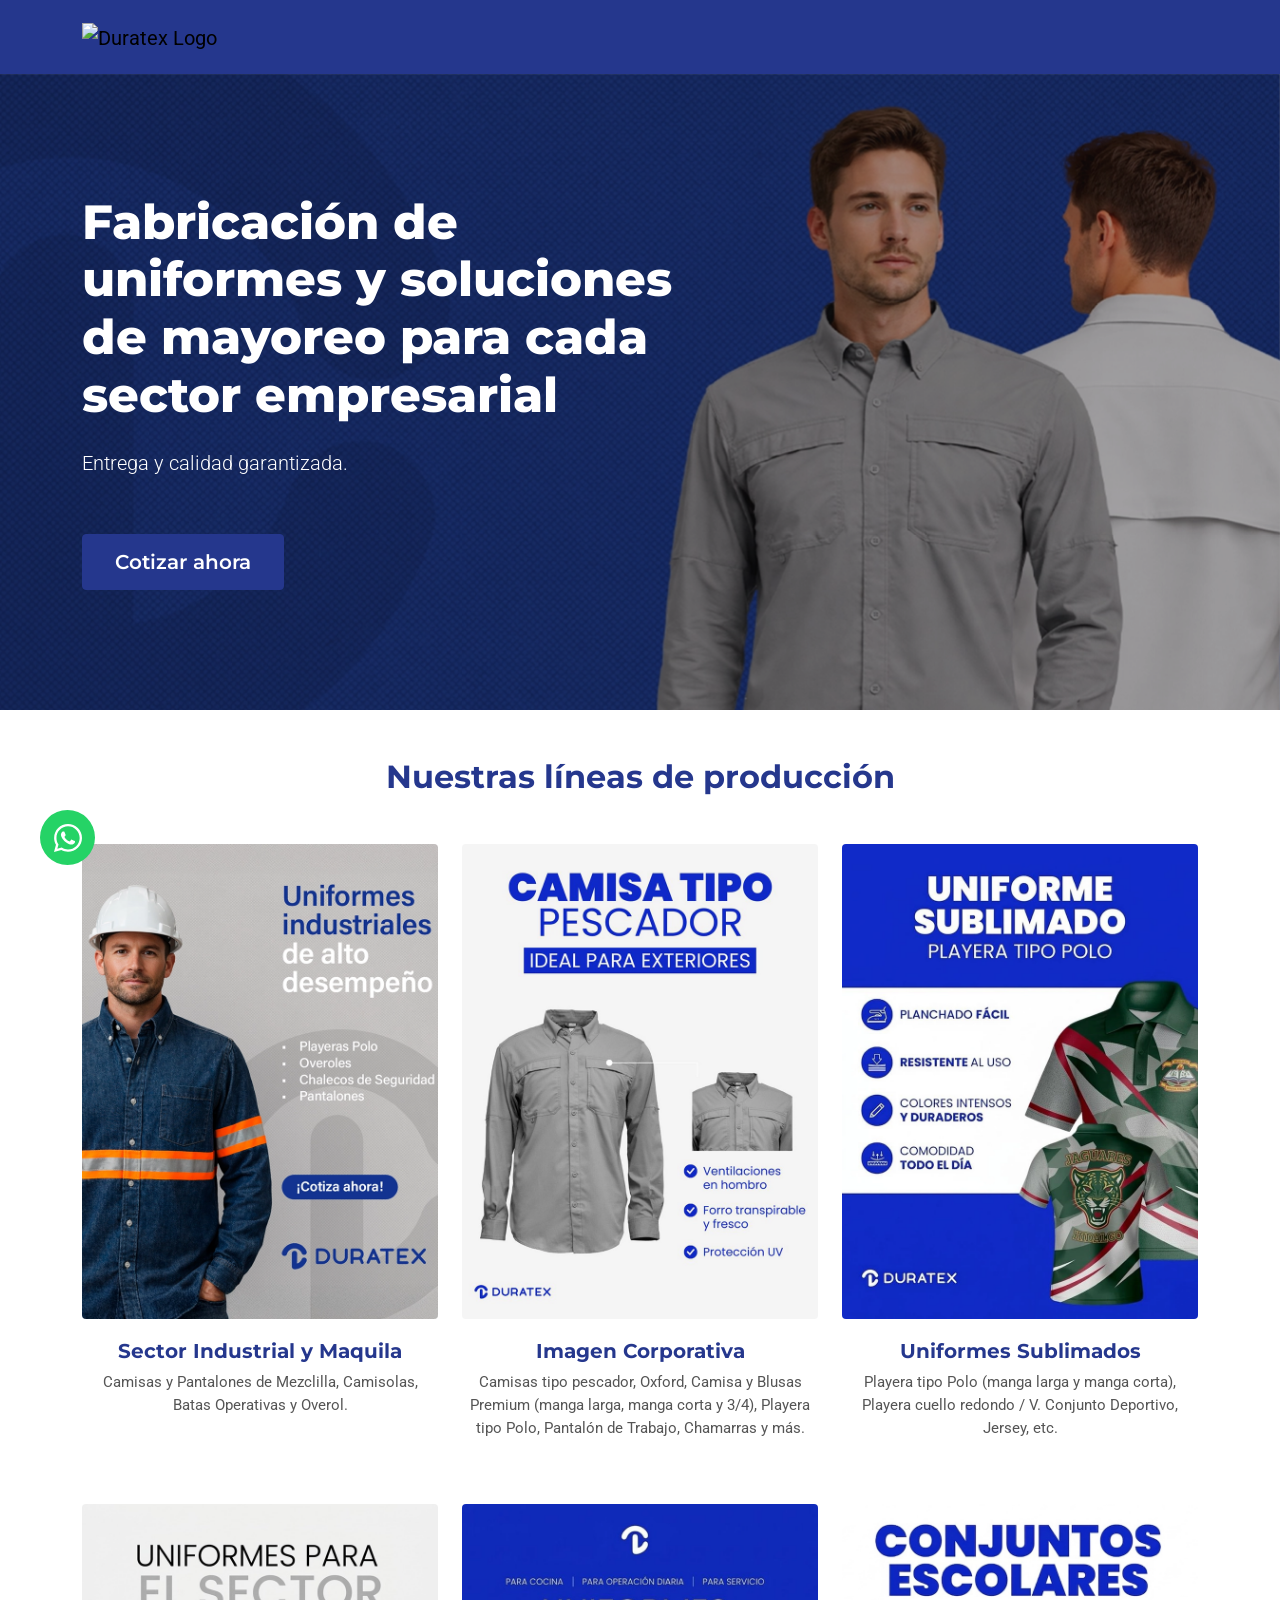
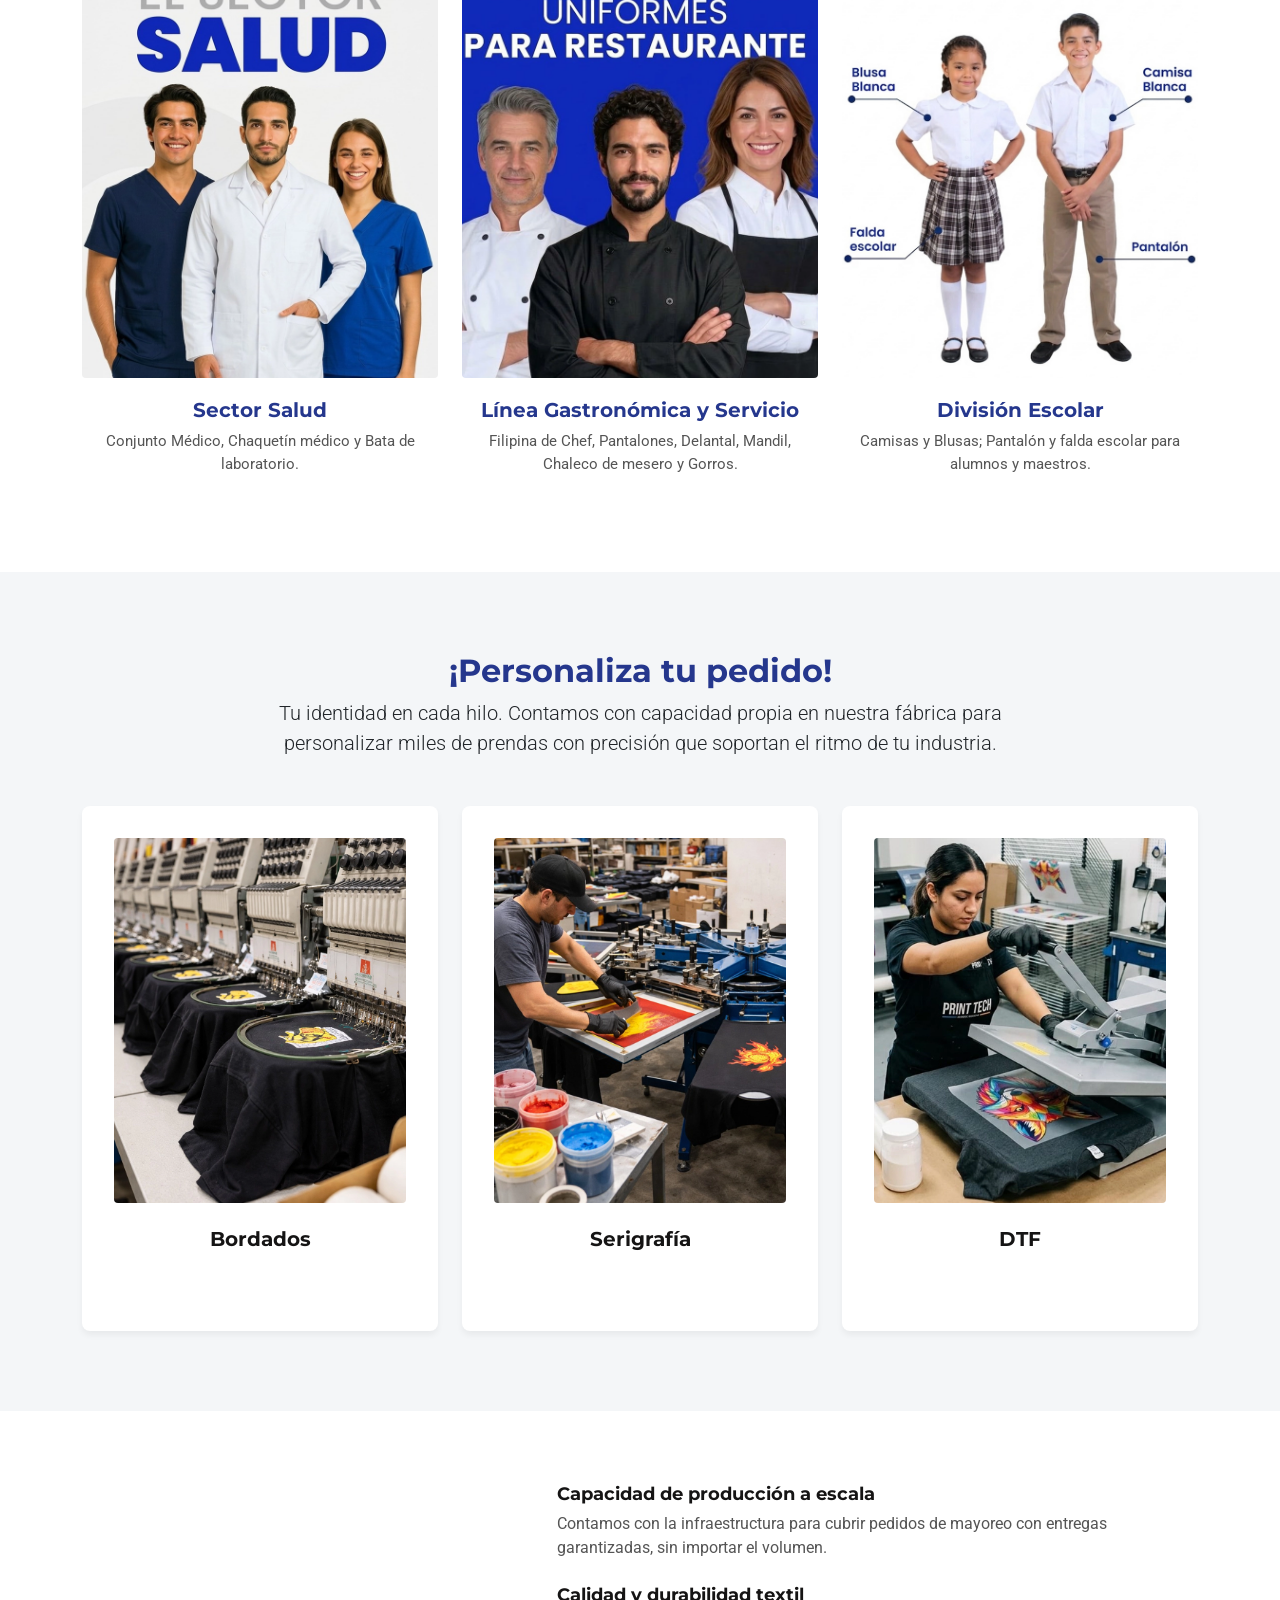
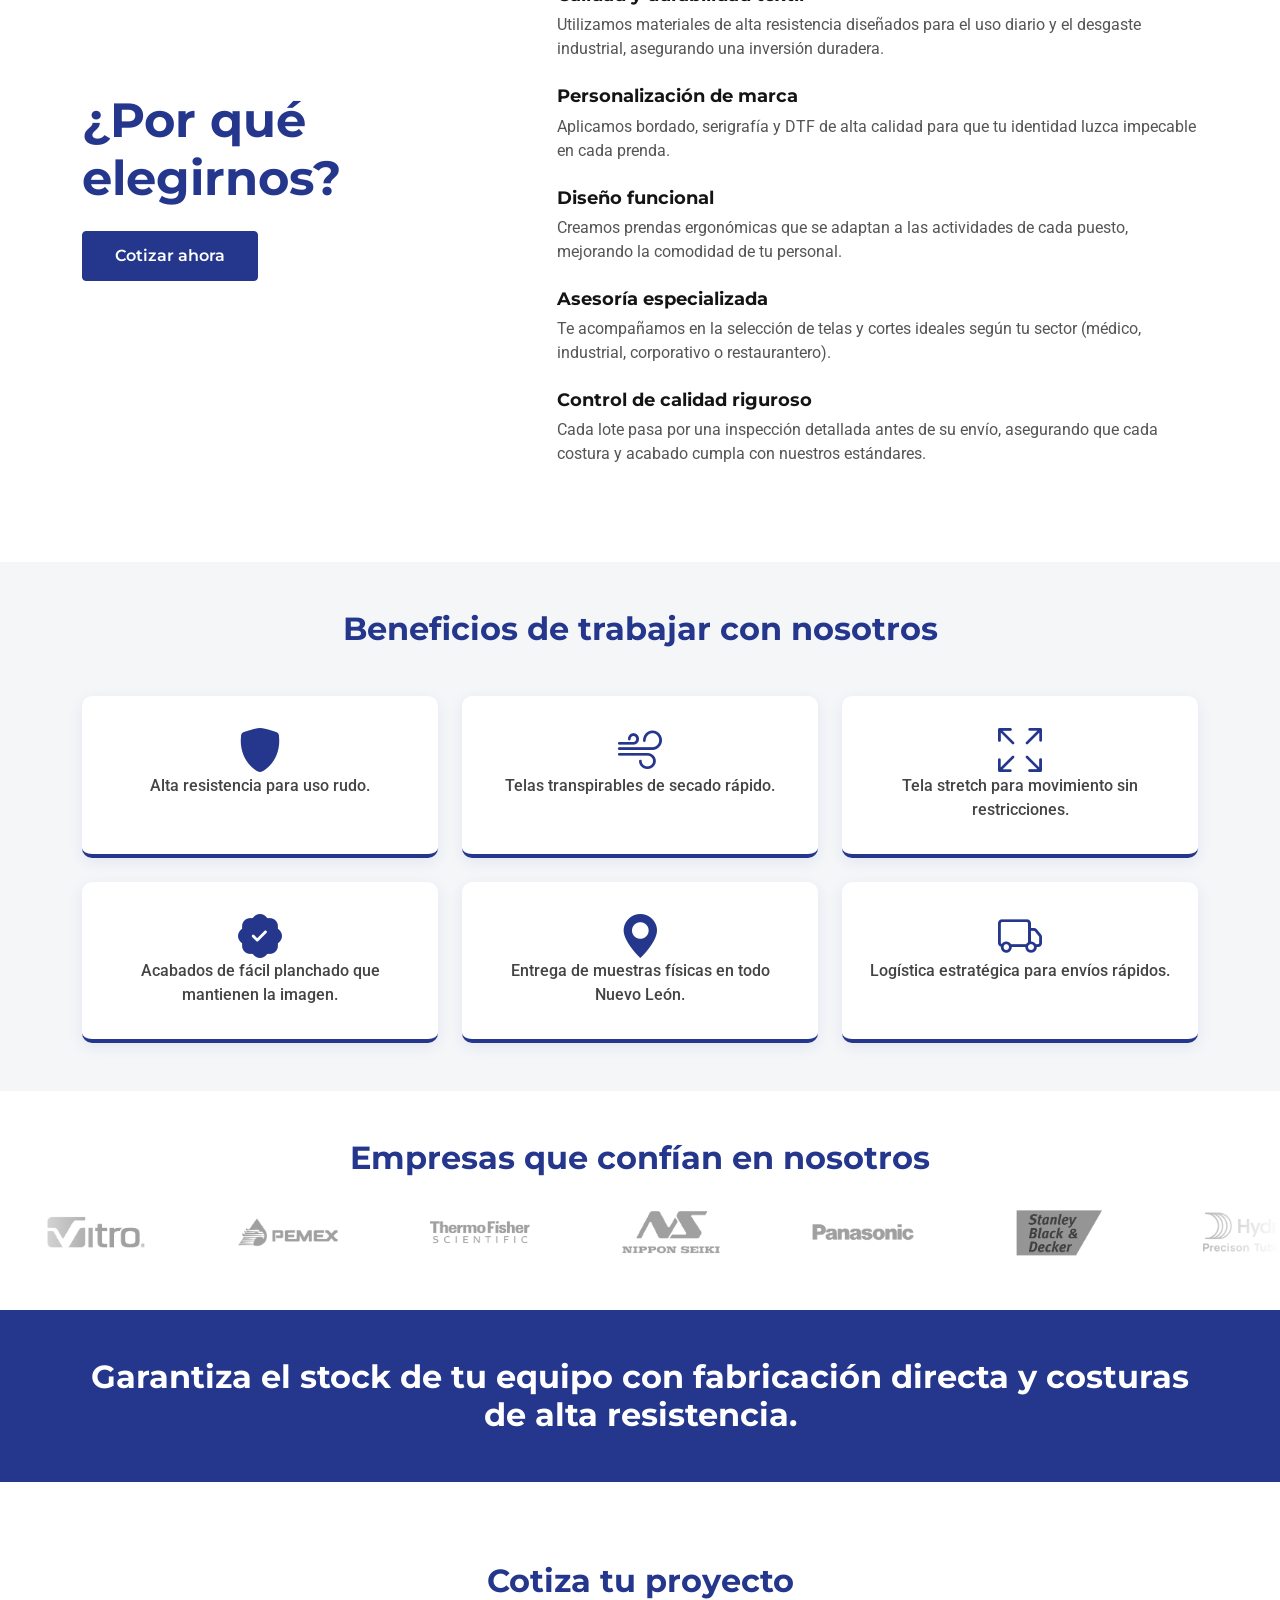
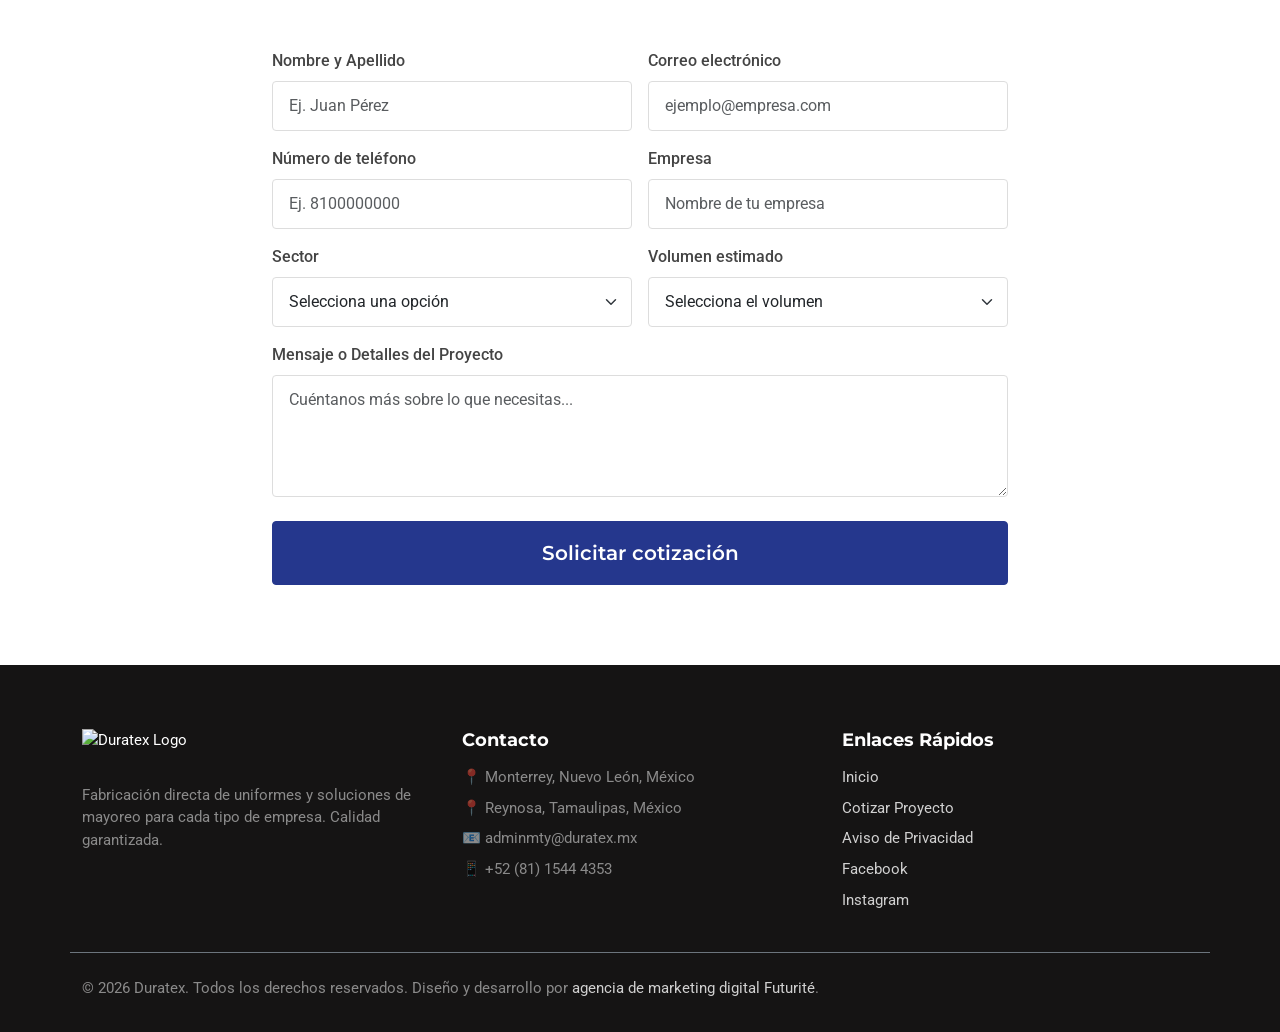
==== commit 5d1b087e: "feat: agregar slider de fondo al hero con imágenes webp" ====
--- a/index.html
+++ b/index.html
@@ -40,6 +40,30 @@
 
     <!-- 1. Hero Section -->
     <section class="hero-section">
+        <!-- Background Slider -->
+        <div id="heroCarousel" class="carousel slide carousel-fade hero-background-slider" data-bs-ride="carousel" data-bs-pause="false" data-bs-interval="4000">
+            <div class="carousel-inner h-100">
+                <div class="carousel-item active h-100">
+                    <img src="img/hero/duratex-hero.webp" class="d-block w-100 h-100 object-fit-cover" alt="Hero 1">
+                </div>
+                <div class="carousel-item h-100">
+                    <img src="img/hero/Camisa-industrial.webp" class="d-block w-100 h-100 object-fit-cover" alt="Hero 2">
+                </div>
+                <div class="carousel-item h-100">
+                    <img src="img/hero/Camisa-tipo-Polo.webp" class="d-block w-100 h-100 object-fit-cover" alt="Hero 3">
+                </div>
+                <div class="carousel-item h-100">
+                    <img src="img/hero/Camisa-Pescador.webp" class="d-block w-100 h-100 object-fit-cover" alt="Hero 4">
+                </div>
+                <div class="carousel-item h-100">
+                    <img src="img/hero/Pantalon-de-Mezclilla.webp" class="d-block w-100 h-100 object-fit-cover" alt="Hero 5">
+                </div>
+                <div class="carousel-item h-100">
+                    <img src="img/hero/Uniformes-escolares.webp" class="d-block w-100 h-100 object-fit-cover" alt="Hero 6">
+                </div>
+            </div>
+        </div>
+
         <div class="hero-overlay"></div>
         <div class="container hero-content">
             <div class="row justify-content-start">
--- a/styles.css
+++ b/styles.css
@@ -76,13 +76,25 @@
 /* Hero Section */
 .hero-section {
   position: relative;
-  background-image: url('img/duratex-hero.webp');
-  /* Temporary industrial-ish placeholder */
-  background-size: cover;
-  background-position: center;
   color: white;
   padding: 120px 0;
   text-align: left;
+  overflow: hidden;
+}
+
+.hero-background-slider {
+  position: absolute;
+  top: 0;
+  left: 0;
+  width: 100%;
+  height: 100%;
+  z-index: 0;
+}
+
+.hero-background-slider .carousel-item img {
+  object-fit: cover;
+  height: 100%;
+  width: 100%;
 }
 
 .hero-overlay {
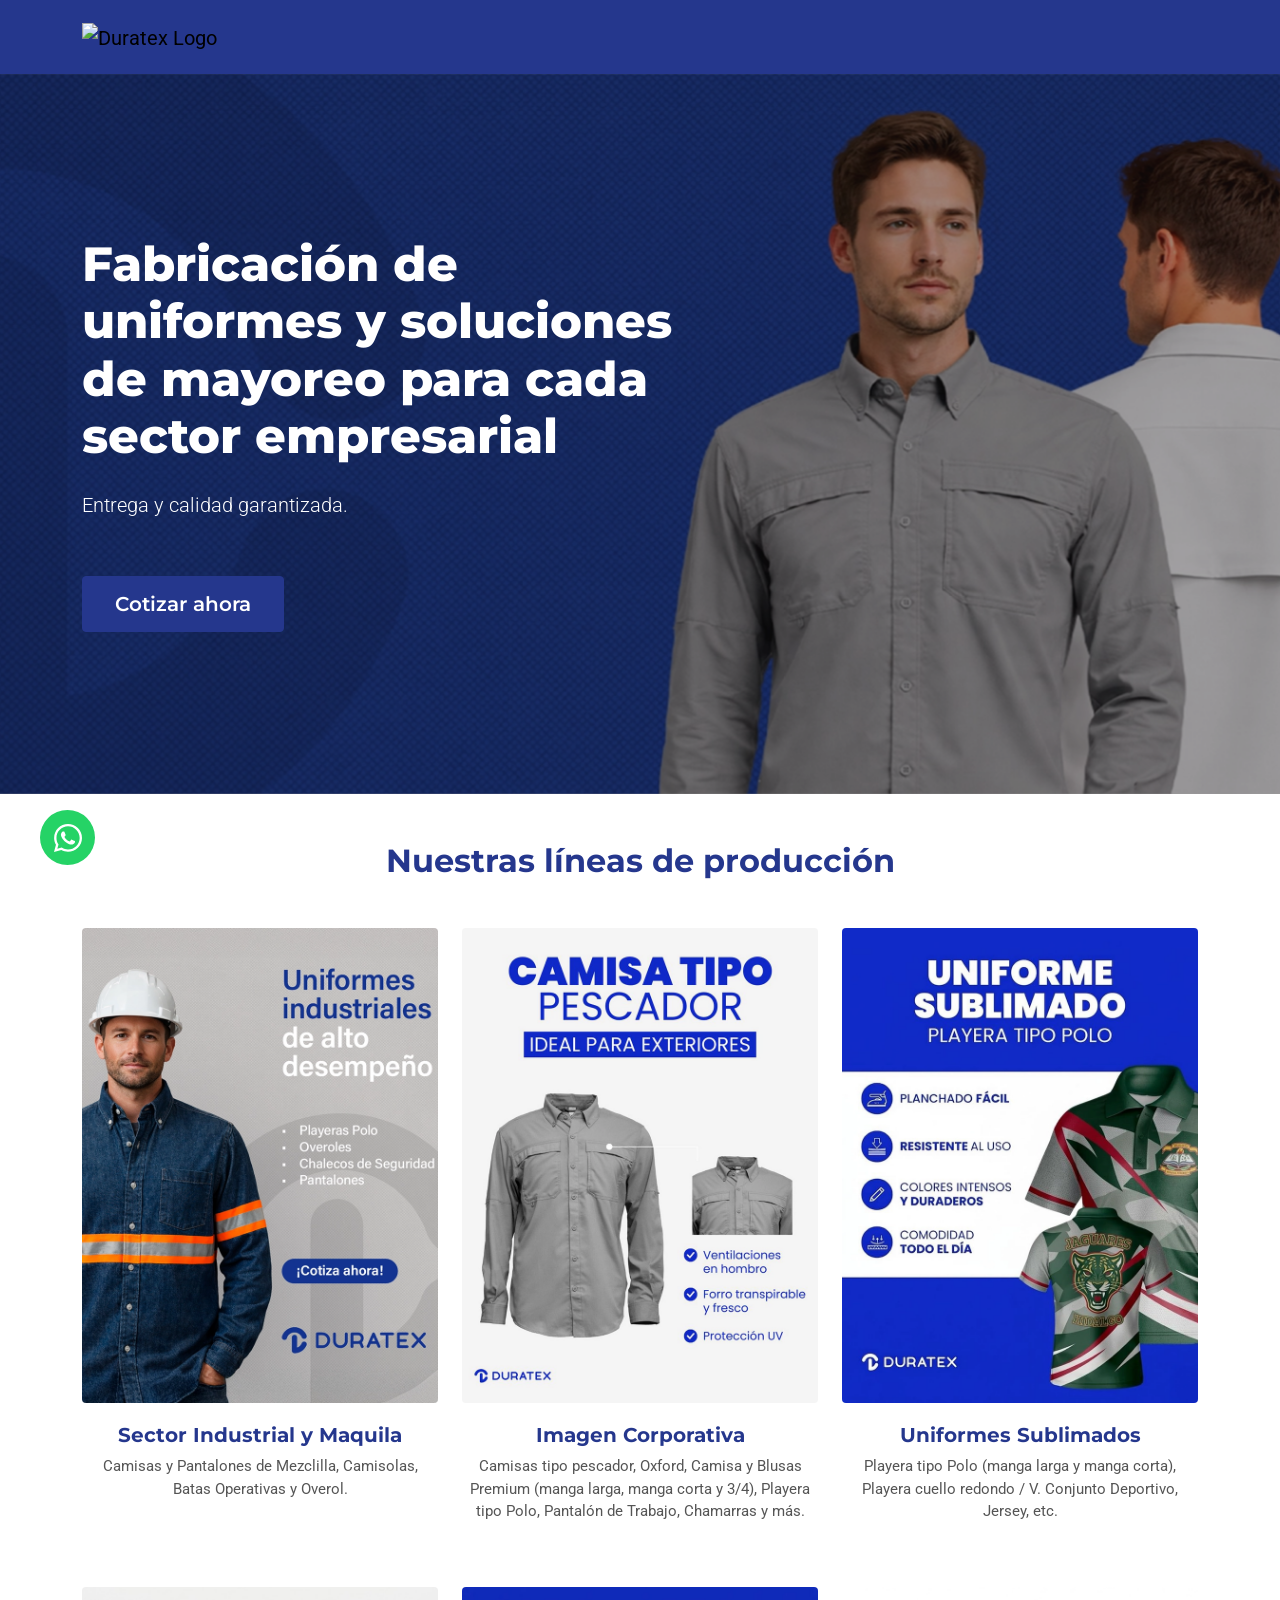
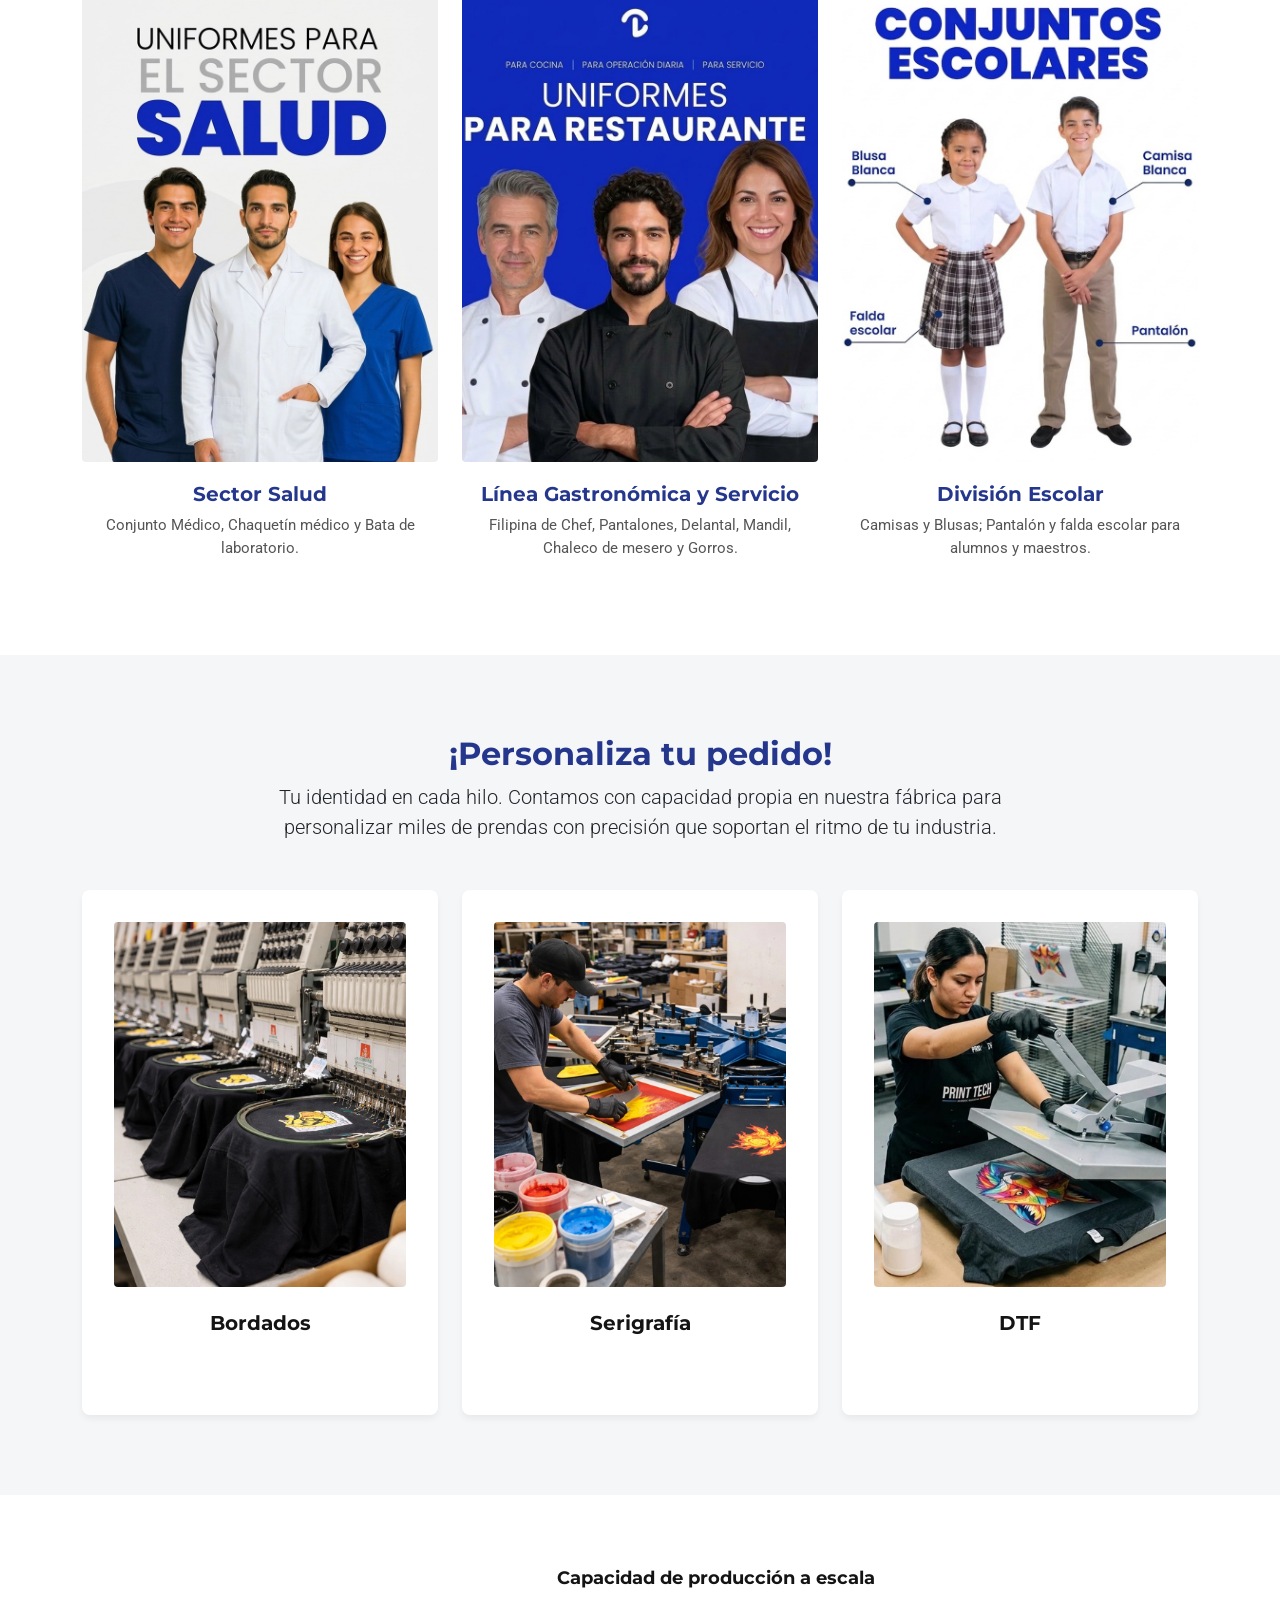
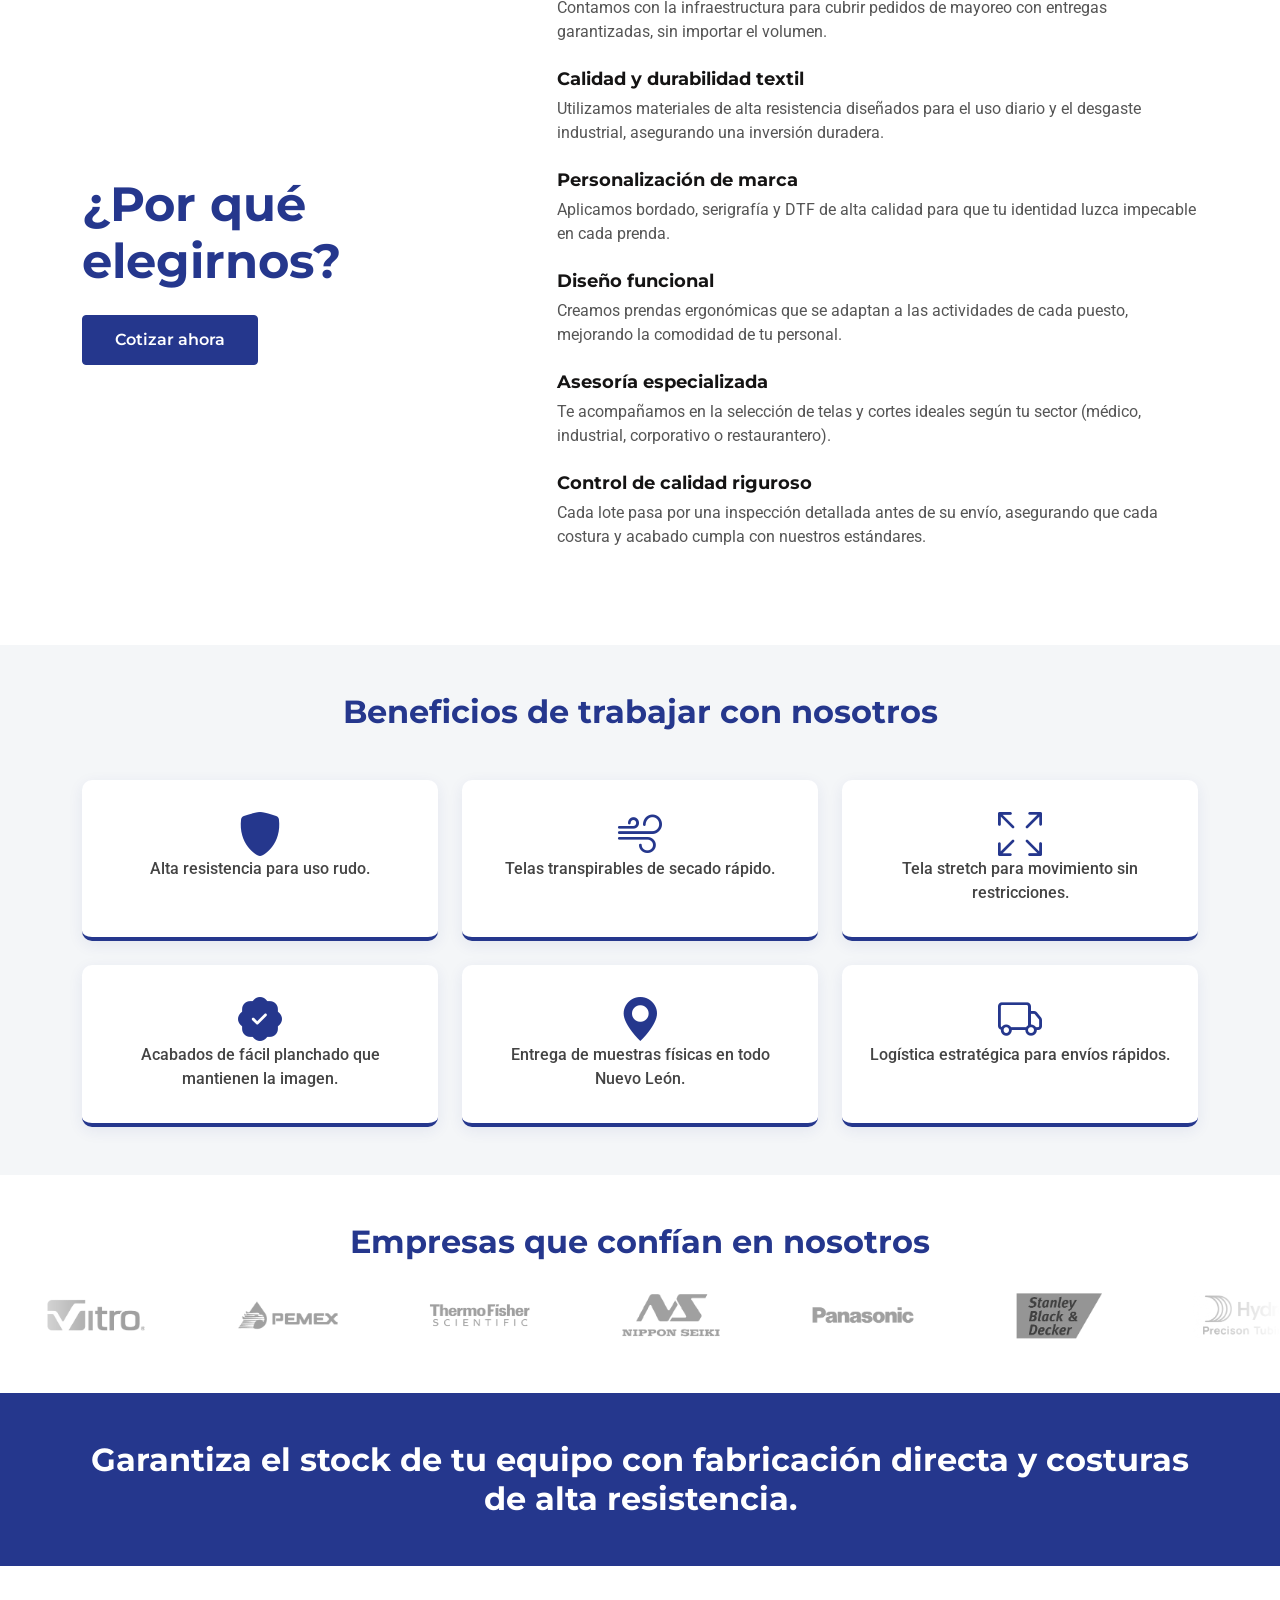
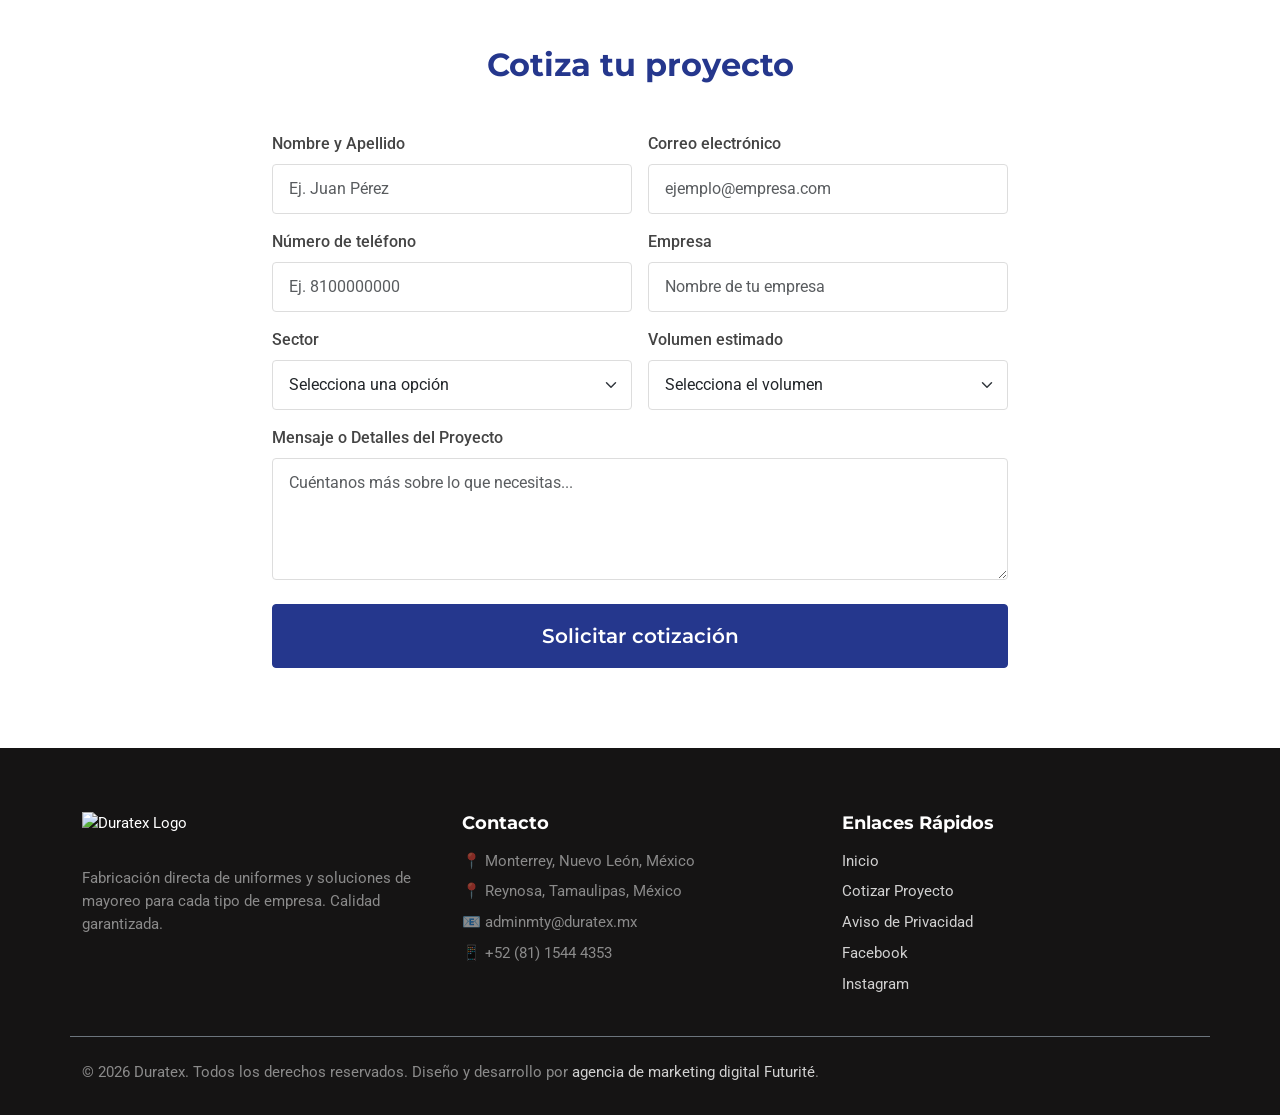
==== commit 641e1891: "Fix hero carousel responsive cropping" ====
--- a/index.html
+++ b/index.html
@@ -67,7 +67,7 @@
         <div class="hero-overlay"></div>
         <div class="container hero-content">
             <div class="row justify-content-start">
-                <div class="col-lg-7 col-xl-7">
+                <div class="col-md-8 col-lg-7 col-xl-7">
                     <h1>Fabricación de uniformes y soluciones de mayoreo para cada sector empresarial</h1>
                     <p class="lead">Entrega y calidad garantizada.</p>
                     <a href="#cotizacion" class="btn btn-primary btn-lg mt-3 js-scroll-trigger">Cotizar ahora</a>
--- a/styles.css
+++ b/styles.css
@@ -77,7 +77,10 @@
 .hero-section {
   position: relative;
   color: white;
-  padding: 120px 0;
+  min-height: 80vh;
+  padding: 80px 0;
+  display: flex;
+  align-items: center;
   text-align: left;
   overflow: hidden;
 }
@@ -95,6 +98,12 @@
   object-fit: cover;
   height: 100%;
   width: 100%;
+}
+
+@media (max-width: 991px) {
+  .hero-background-slider .carousel-item img {
+    object-position: 80% center;
+  }
 }
 
 .hero-overlay {
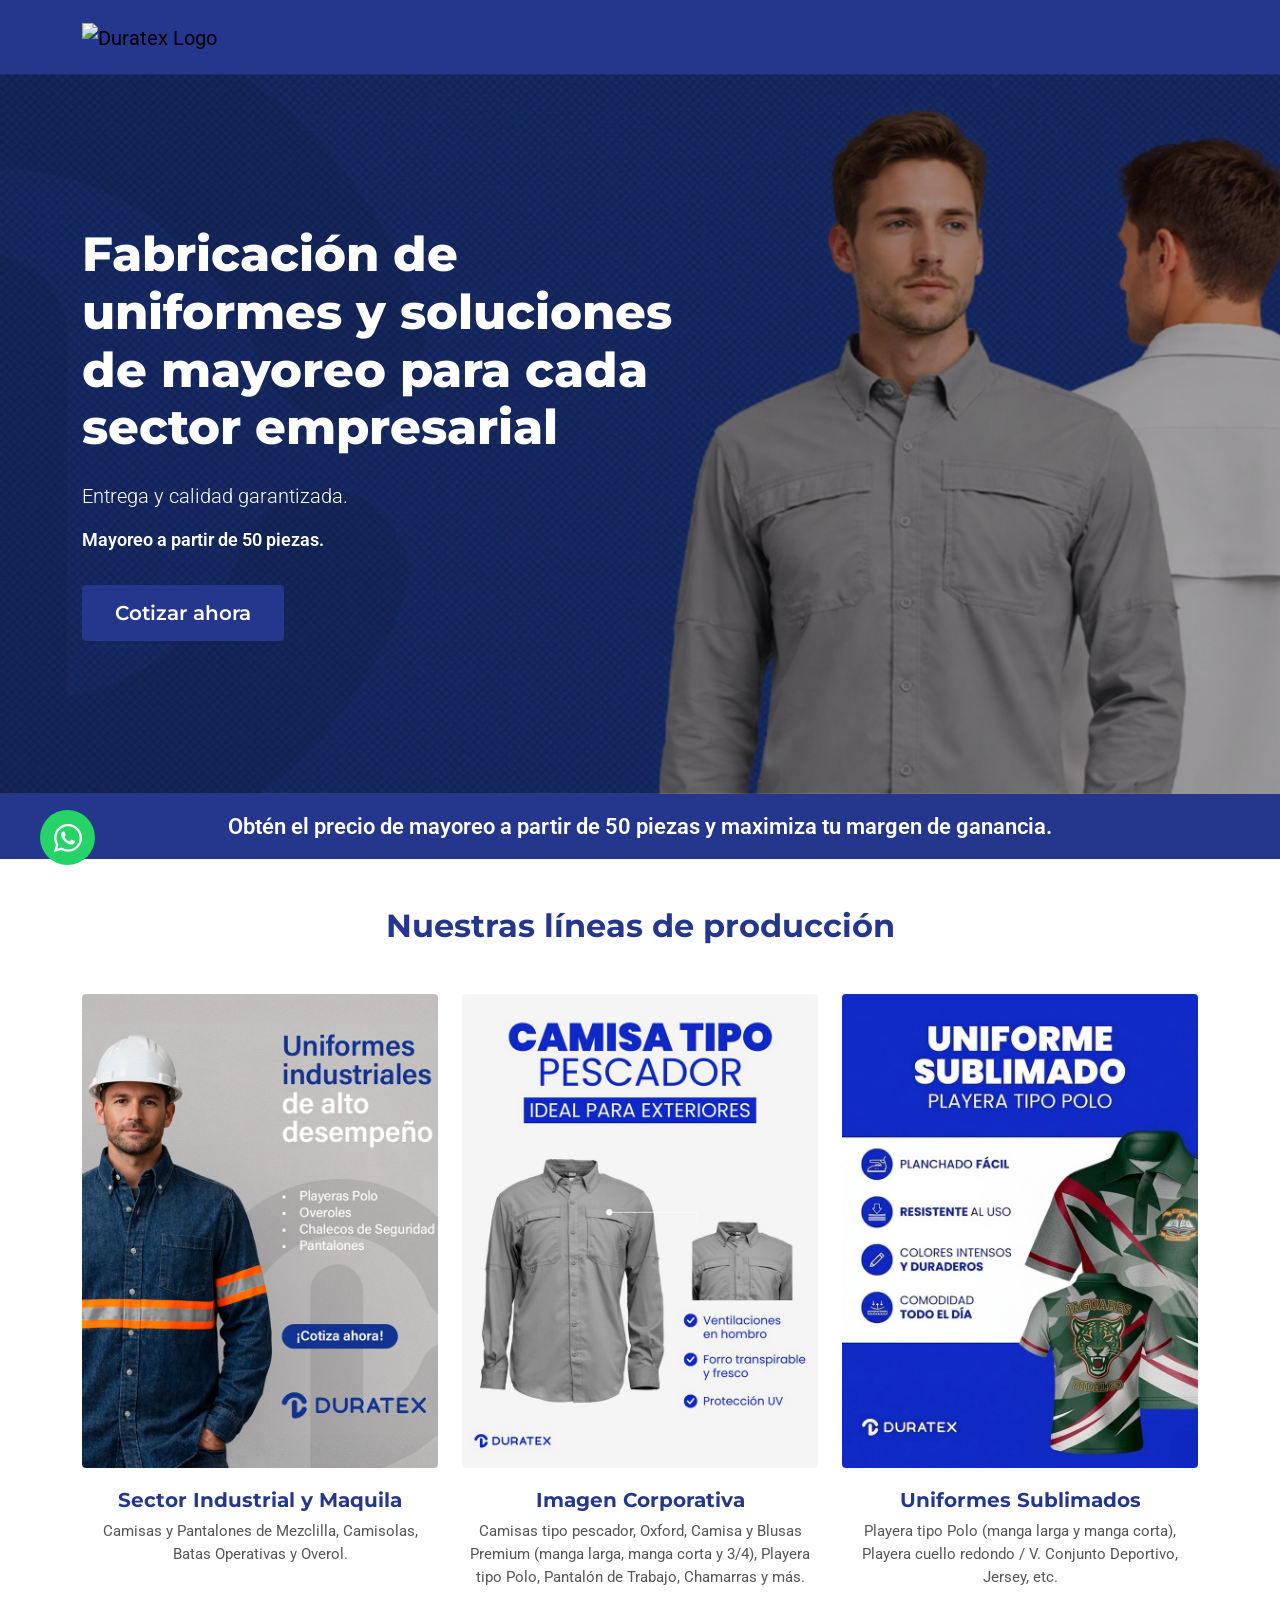
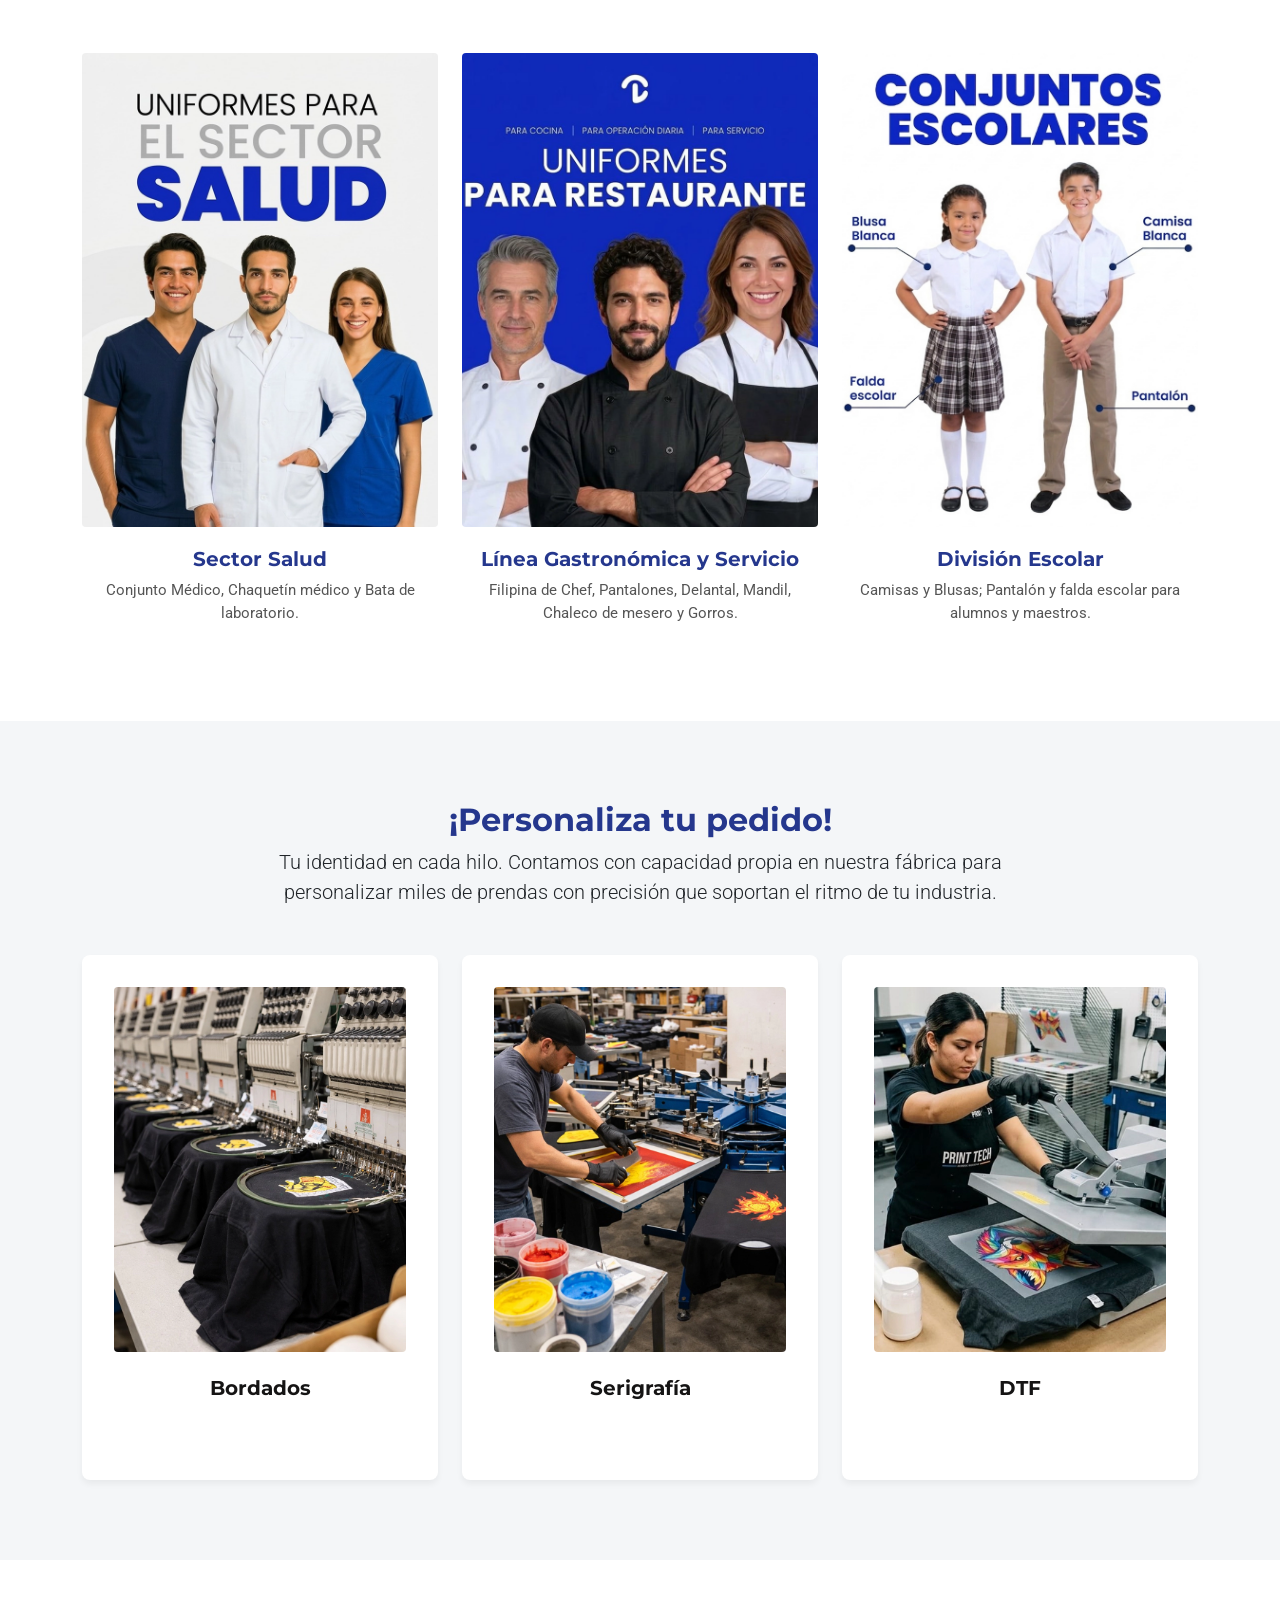
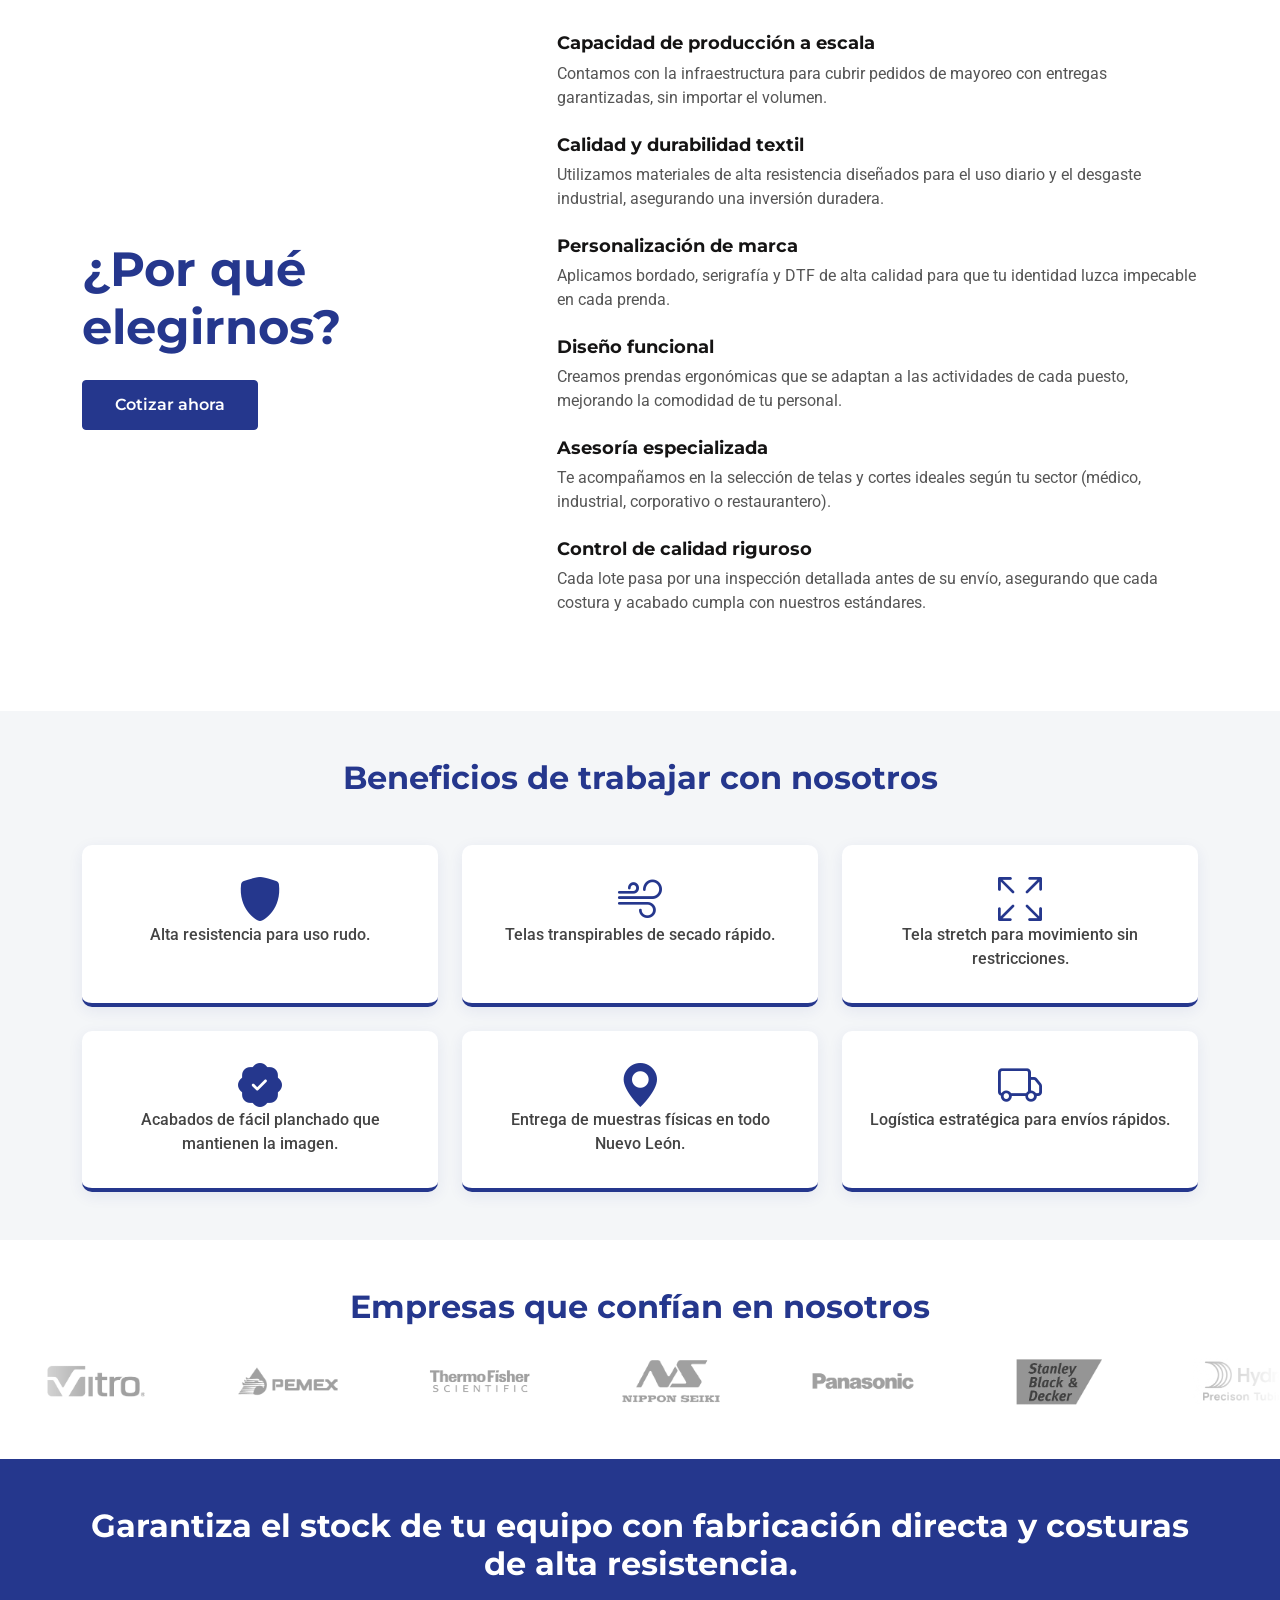
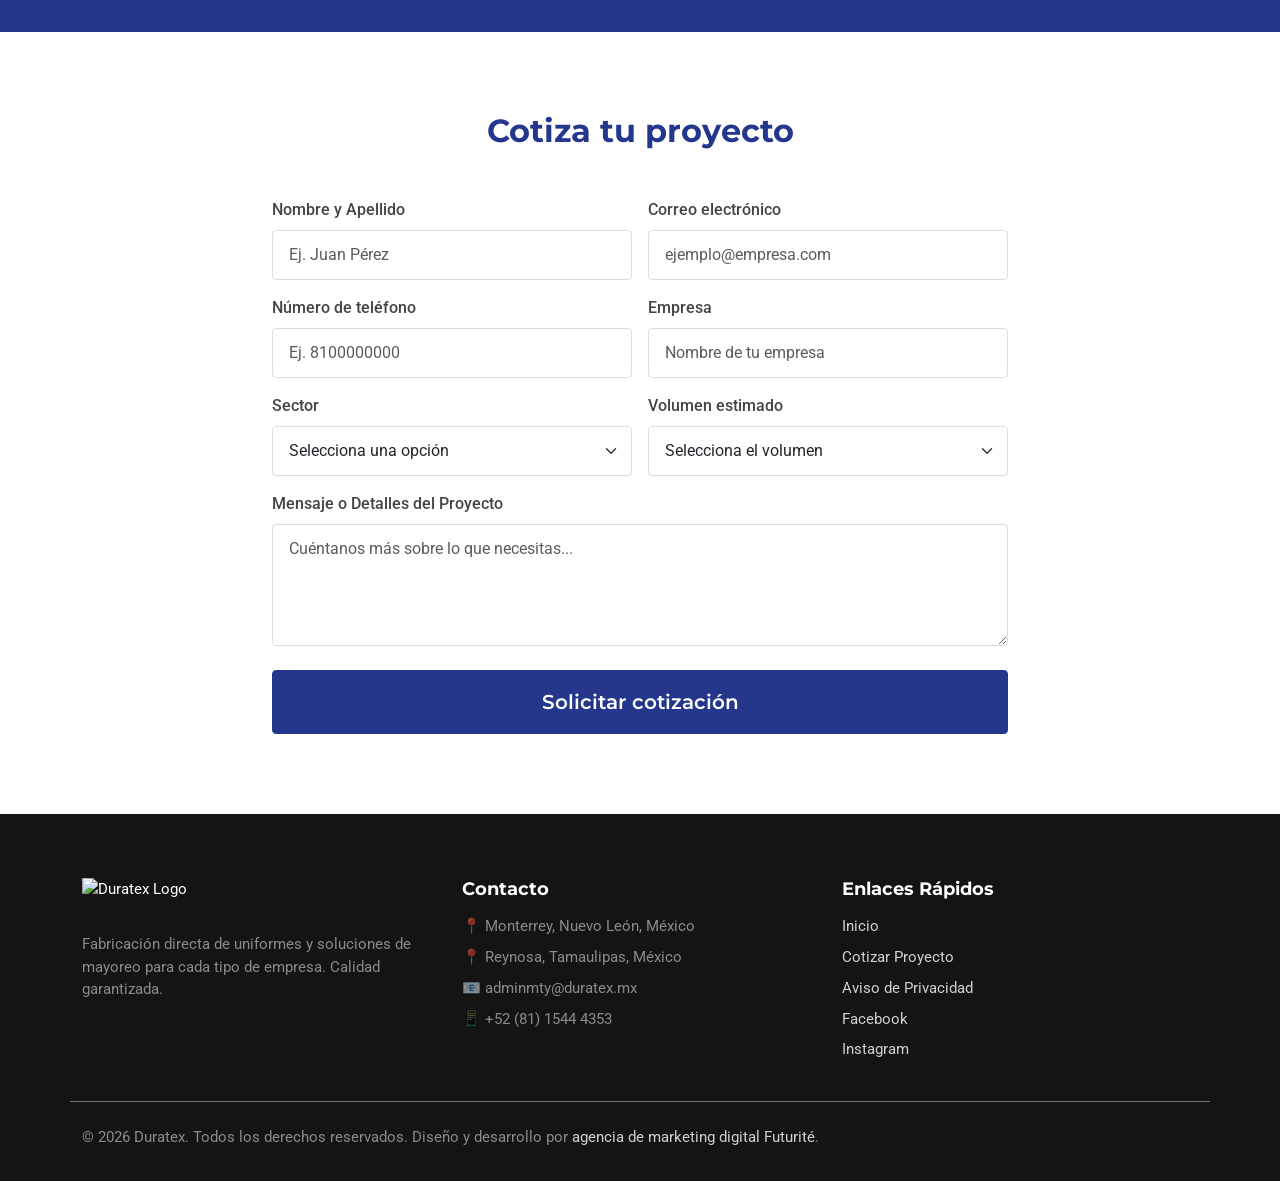
==== commit b0d30e7c: "se agregaron las leyendas deObtén el precio de mayoreo a partir de 50 piezas y maximiza tu margen de" ====
--- a/index.html
+++ b/index.html
@@ -70,11 +70,18 @@
                 <div class="col-md-8 col-lg-7 col-xl-7">
                     <h1>Fabricación de uniformes y soluciones de mayoreo para cada sector empresarial</h1>
                     <p class="lead">Entrega y calidad garantizada.</p>
+                    <p class="hero-wholesale-note">Mayoreo a partir de 50 piezas.</p>
                     <a href="#cotizacion" class="btn btn-primary btn-lg mt-3 js-scroll-trigger">Cotizar ahora</a>
                 </div>
             </div>
         </div>
     </section>
+
+    <div class="wholesale-banner">
+        <div class="container">
+            <p>Obtén el precio de mayoreo a partir de 50 piezas y maximiza tu margen de ganancia.</p>
+        </div>
+    </div>
 
     <!-- 2. Nuestras líneas de producción -->
     <section class="py-5 bg-white">
--- a/styles.css
+++ b/styles.css
@@ -135,10 +135,31 @@
   margin-bottom: 2.5rem;
 }
 
+.hero-wholesale-note {
+  font-size: 1.1rem;
+  font-weight: 600;
+  margin-top: -1.5rem;
+  margin-bottom: 1rem;
+}
+
 @media (max-width: 768px) {
   .hero-content h1 {
     font-size: 2.25rem;
   }
+}
+
+/* Wholesale Banner */
+.wholesale-banner {
+  background-color: var(--brand-primary);
+  padding: 1rem 0;
+  text-align: center;
+}
+
+.wholesale-banner p {
+  color: white;
+  font-weight: 600;
+  margin: 0;
+  font-size: 1.4rem;
 }
 
 /* Section Titles */
